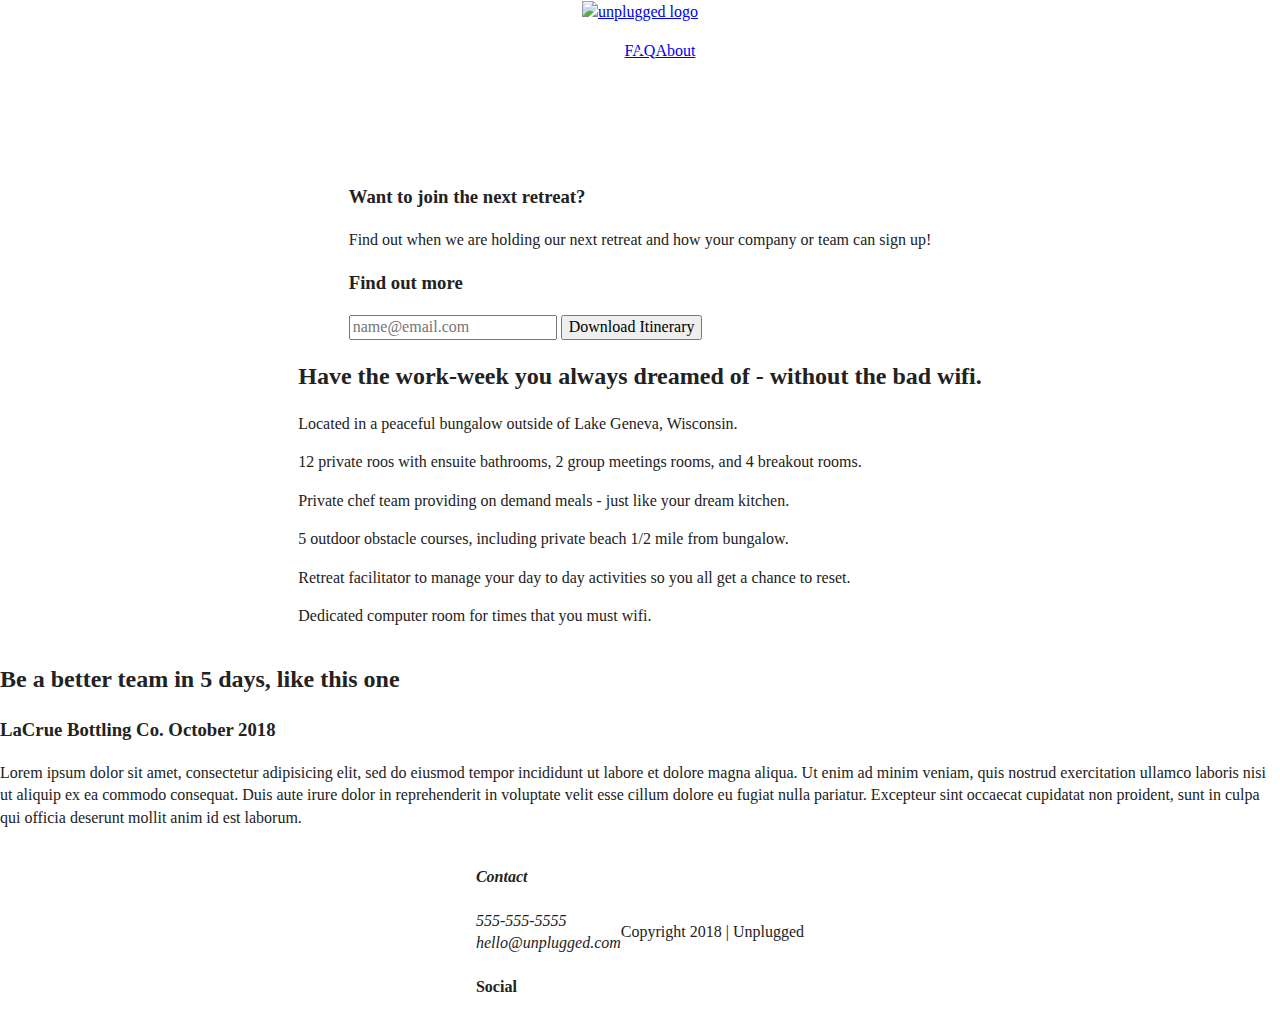
==== index.html @ 1bfb772a "linked css" ====
<!doctype html>
<html class="no-js" lang="">

<head>
  <meta charset="utf-8">
  <title>Unplugged Home</title>
  <meta name="description" content="">
  <meta name="viewport" content="width=device-width, initial-scale=1">

  <link rel="manifest" href="site.webmanifest">
  <link rel="apple-touch-icon" href="icon.png">
  <!-- Place favicon.ico in the root directory -->

  <link rel="stylesheet" href="css/normalize.css">
  <link rel="stylesheet" href="css/main.css">

  <link href="https://fonts.googleapis.com/css?family=Roboto:400,500&display=swap" rel="stylesheet">

  <meta name="theme-color" content="#fafafa">
</head>

<body>
  <!--[if IE]>
    <p class="browserupgrade">You are using an <strong>outdated</strong> browser. Please <a href="https://browsehappy.com/">upgrade your browser</a> to improve your experience and security.</p>
  <![endif]-->

  <!-- Add your site or application content here -->
 <header>
   <div class="content-wrapper">
    <a href="#"><img src="./assets/jake-melara-30679-unsplash.jpg" alt="unplugged logo" width:1050px height:550px;></a>
    <div class="header-divider"></div>
    <nav>
          <ul>
            <li><a href="faq/index.html" target="_blank">FAQ</a></li>
            <li><a href="about/index.html" target="_blank">About</a></li>
          </ul>
    </nav>
  </div>
 </header>

 <main> 

    <section class="hero-area">
    <div class="content-area">
      <h1>Retreat from the desk, return refreshed.</h1>
    </div>
    </section>

    <aside> 
      <div class="content-wrapper">
        <div class="form-description">
          <h3>Want to join the next retreat?</h3>
          <p>Find out when we are holding our next retreat and how your company or team can sign up!</p>
        </div>

        <div class="form">
          <h3>Find out more</h3>
          <input type="text" name="name" placeholder="name@email.com">
          <input type="button" value="Download Itinerary">
        </div>
      </div>  <!-- aside content wrapper ends -->
    </aside>  
     
      <section class="features">
        <div class="content-wrapper">
          <h2>Have the work-week you always dreamed of - without the bad wifi.</h2>
          <div class="features-items">
            <article>
        <p class="fontawesome-icon"></p>
        <p class="features-item-description">Located in a peaceful bungalow outside of Lake Geneva, Wisconsin.</p>
            </article>
          <article>
        <p class="fontawesome-icon"></p>
        <p class="features-item-description">12 private roos with ensuite bathrooms, 2 group meetings rooms, and 4 breakout rooms.</p>
          </article>
          <article>
        <p class="fontawesome-icon"></p>
        <p class="features-item-description">Private chef team providing on demand meals - just like your dream kitchen.</p>
      </article>
      <article>
        <p class="fontawesome-icon"></p>
        <p class="features-item-description">5 outdoor obstacle courses, including private beach 1/2 mile from bungalow.</p>
      </article>
      <article>
        <p class="fontawesome-icon"></p>
        <p class="features-item-description">Retreat facilitator to manage your day to day activities so you all get a chance to reset.</p>
      </article>
      <article>
        <p class="fontawesome-icon"></p>
        <p class="features-item-description">Dedicated computer room for times that you must wifi.</p>
      </article>
    </div>
  </div>
</section>

      <section class="reviews">
        <div class="content-wrapper">
          <h2>Be a better team in 5 days, like this one</h2>
          <article>
            <div>
              <h3>LaCrue Bottling Co. October 2018</h3>
              <p>Lorem ipsum dolor sit amet, consectetur adipisicing elit, sed do eiusmod
              tempor incididunt ut labore et dolore magna aliqua. Ut enim ad minim veniam,
              quis nostrud exercitation ullamco laboris nisi ut aliquip ex ea commodo
              consequat. Duis aute irure dolor in reprehenderit in voluptate velit esse
              cillum dolore eu fugiat nulla pariatur. Excepteur sint occaecat cupidatat non
              proident, sunt in culpa qui officia deserunt mollit anim id est laborum.</p>
        </div>
        </article>
      </div>
      </section>
      
 </main>    <!-- main wrapper -->

 <footer> 
    <div class="content-wrapper">
      <div class="footer-content">
        <address class="contact">
            <h4>Contact</h4>
            <p>555-555-5555<br>
            hello@unplugged.com</p>
        </address>
      </div>
        <div class="social">
          <h4>Social</h4>
          <div class="social icons">
            <p><a href="https://www.facebook.com/yoursite" target="_blank"></a></p>
            <p><a href="https://twitter.com/yoursite" target="_blank"></a></p>
            <p><a href="https://www.instagram.com/yoursite/" target="_blank"></a></p>
          </div>
        </div>
      </div> <!--footer content wrapper ends-->

    <div class="copywright">
      <p>Copyright 2018 | Unplugged</p>
      </div>
  </footer>

  <script src="js/vendor/modernizr-3.8.0.min.js"></script>
  <script src="https://code.jquery.com/jquery-3.4.1.min.js" integrity="sha256-CSXorXvZcTkaix6Yvo6HppcZGetbYMGWSFlBw8HfCJo=" crossorigin="anonymous"></script>
  <script>window.jQuery || document.write('<script src="js/vendor/jquery-3.4.1.min.js"><\/script>')</script>
  <script src="js/plugins.js"></script>
  <script src="js/main.js"></script>

  <!-- Google Analytics: change UA-XXXXX-Y to be your site's ID. -->
  <script>
    window.ga = function () { ga.q.push(arguments) }; ga.q = []; ga.l = +new Date;
    ga('create', 'UA-XXXXX-Y', 'auto'); ga('set','transport','beacon'); ga('send', 'pageview')
  </script>
  <script src="https://www.google-analytics.com/analytics.js" async></script>
</body>

</html>
---- css/main.css ----
/*! HTML5 Boilerplate v7.3.0 | MIT License | https://html5boilerplate.com/ */

/* main.css 2.0.0 | MIT License | https://github.com/h5bp/main.css#readme */
/*
 * What follows is the result of much research on cross-browser styling.
 * Credit left inline and big thanks to Nicolas Gallagher, Jonathan Neal,
 * Kroc Camen, and the H5BP dev community and team.
 */

/* ==========================================================================
   Base styles: opinionated defaults
   ========================================================================== */

html {
  color: #222;
  font-size: 1em;
  line-height: 1.4;
}

/*
 * Remove text-shadow in selection highlight:
 * https://twitter.com/miketaylr/status/12228805301
 *
 * Vendor-prefixed and regular ::selection selectors cannot be combined:
 * https://stackoverflow.com/a/16982510/7133471
 *
 * Customize the background color to match your design.
 */

::-moz-selection {
  background: #b3d4fc;
  text-shadow: none;
}

::selection {
  background: #b3d4fc;
  text-shadow: none;
}

/*
 * A better looking default horizontal rule
 */

hr {
  display: block;
  height: 1px;
  border: 0;
  border-top: 1px solid #ccc;
  margin: 1em 0;
  padding: 0;
}

/*
 * Remove the gap between audio, canvas, iframes,
 * images, videos and the bottom of their containers:
 * https://github.com/h5bp/html5-boilerplate/issues/440
 */

audio,
canvas,
iframe,
img,
svg,
video {
  vertical-align: middle;
}

/*
 * Remove default fieldset styles.
 */

fieldset {
  border: 0;
  margin: 0;
  padding: 0;
}

/*
 * Allow only vertical resizing of textareas.
 */

textarea {
  resize: vertical;
}

/* ==========================================================================
   Browser Upgrade Prompt
   ========================================================================== */

.browserupgrade {
  margin: 0.2em 0;
  background: #ccc;
  color: #000;
  padding: 0.2em 0;
}

/* ==========================================================================
   Author's custom styles
   ========================================================================== */

header, 
footer {
  display:flex;
  justify-content: center;
  align-items: center;
  flex-flow:row wrap;
}

header nav {
  display:flex;
  justify-content: space-around;
  align-items: center;
  flex-flow: row wrap;
  color:white;
}

header nav ul {
  display: flex;
  justify-content: space-around;
}

header .content-wrapper {
  color:white;
  justify-content: center;
  align-items: center;
  flex-flow: row wrap;
}

.hero-area {
  display:flex;
  flex-direction: row;
  flex-flow:row wrap;
  color:white;
}

aside {
  display: flex;
  justify-content: center;
  align-items: center;
  flex-flow:row wrap;
}

.features {
  display: flex;
  justify-content: center;
  flex-flow: row wrap;
}

.features .feature-items {
  display: flex;
  justify-content: center;
  align-items:center;
  flex-flow: row wrap;
}

.reviews {
  display: flex;
  justify-content: center;
  flex-flow: row wrap;
}

.mission {
  display: flex;
  justify-content: center;
  align-items: center;
  flex-flow: row wrap;
}

.contact-section {
  display: flex;
  justify-content: center;
  align-items: center;
  flex-flow: row wrap;
}

.faq {
  display: flex;
  justify-content: center;
  align-items: center;
  flex-flow: row wrap;
}

.faq .content-wrapper {
  display: flex;
  justify-content: center;
  align-items: center;
  flex-flow: row wrap;
}

/* ==========================================================================
   Helper classes
   ========================================================================== */

/*
 * Hide visually and from screen readers
 */

.hidden {
  display: none !important;
}

/*
* Hide only visually, but have it available for screen readers:
* https://snook.ca/archives/html_and_css/hiding-content-for-accessibility
*
* 1. For long content, line feeds are not interpreted as spaces and small width
*    causes content to wrap 1 word per line:
*    https://medium.com/@jessebeach/beware-smushed-off-screen-accessible-text-5952a4c2cbfe
*/

.sr-only {
  border: 0;
  clip: rect(0, 0, 0, 0);
  height: 1px;
  margin: -1px;
  overflow: hidden;
  padding: 0;
  position: absolute;
  white-space: nowrap;
  width: 1px;
  /* 1 */
}

/*
* Extends the .sr-only class to allow the element
* to be focusable when navigated to via the keyboard:
* https://www.drupal.org/node/897638
*/

.sr-only.focusable:active,
.sr-only.focusable:focus {
  clip: auto;
  height: auto;
  margin: 0;
  overflow: visible;
  position: static;
  white-space: inherit;
  width: auto;
}

/*
* Hide visually and from screen readers, but maintain layout
*/

.invisible {
  visibility: hidden;
}

/*
* Clearfix: contain floats
*
* For modern browsers
* 1. The space content is one way to avoid an Opera bug when the
*    `contenteditable` attribute is included anywhere else in the document.
*    Otherwise it causes space to appear at the top and bottom of elements
*    that receive the `clearfix` class.
* 2. The use of `table` rather than `block` is only necessary if using
*    `:before` to contain the top-margins of child elements.
*/

.clearfix:before,
.clearfix:after {
  content: " ";
  /* 1 */
  display: table;
  /* 2 */
}

.clearfix:after {
  clear: both;
}

/* ==========================================================================
   EXAMPLE Media Queries for Responsive Design.
   These examples override the primary ('mobile first') styles.
   Modify as content requires.
   ========================================================================== */

@media only screen and (min-width: 35em) {
  /* Style adjustments for viewports that meet the condition */
}

@media print,
  (-webkit-min-device-pixel-ratio: 1.25),
  (min-resolution: 1.25dppx),
  (min-resolution: 120dpi) {
  /* Style adjustments for high resolution devices */
}

/* ==========================================================================
   Print styles.
   Inlined to avoid the additional HTTP request:
   https://www.phpied.com/delay-loading-your-print-css/
   ========================================================================== */

@media print {
  *,
  *:before,
  *:after {
    background: transparent !important;
    color: #000 !important;
    /* Black prints faster */
    box-shadow: none !important;
    text-shadow: none !important;
  }
  a,
  a:visited {
    text-decoration: underline;
  }
  a[href]:after {
    content: " (" attr(href) ")";
  }
  abbr[title]:after {
    content: " (" attr(title) ")";
  }
  /*
     * Don't show links that are fragment identifiers,
     * or use the `javascript:` pseudo protocol
     */
  a[href^="#"]:after,
  a[href^="javascript:"]:after {
    content: "";
  }
  pre {
    white-space: pre-wrap !important;
  }
  pre,
  blockquote {
    border: 1px solid #999;
    page-break-inside: avoid;
  }
  /*
     * Printing Tables:
     * https://web.archive.org/web/20180815150934/http://css-discuss.incutio.com/wiki/Printing_Tables
     */
  thead {
    display: table-header-group;
  }
  tr,
  img {
    page-break-inside: avoid;
  }
  p,
  h2,
  h3 {
    orphans: 3;
    widows: 3;
  }
  h2,
  h3 {
    page-break-after: avoid;
  }
}
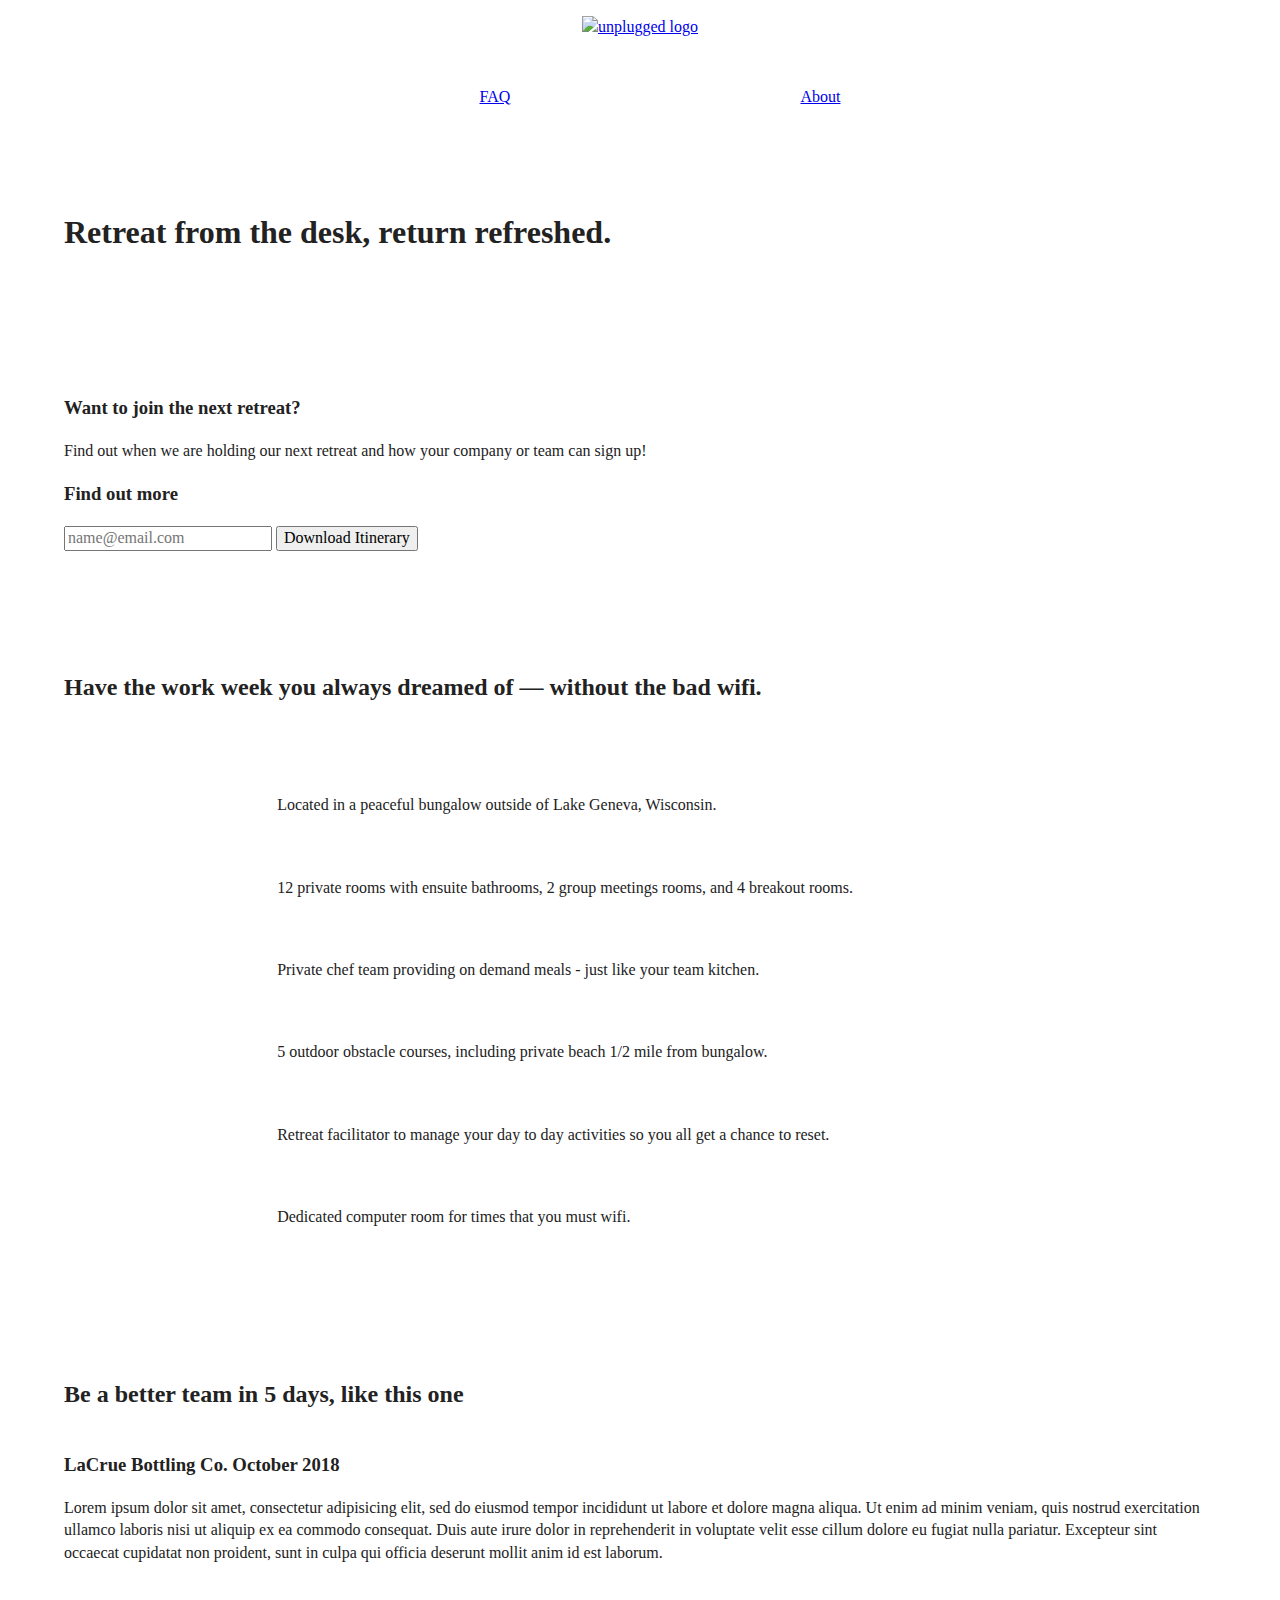
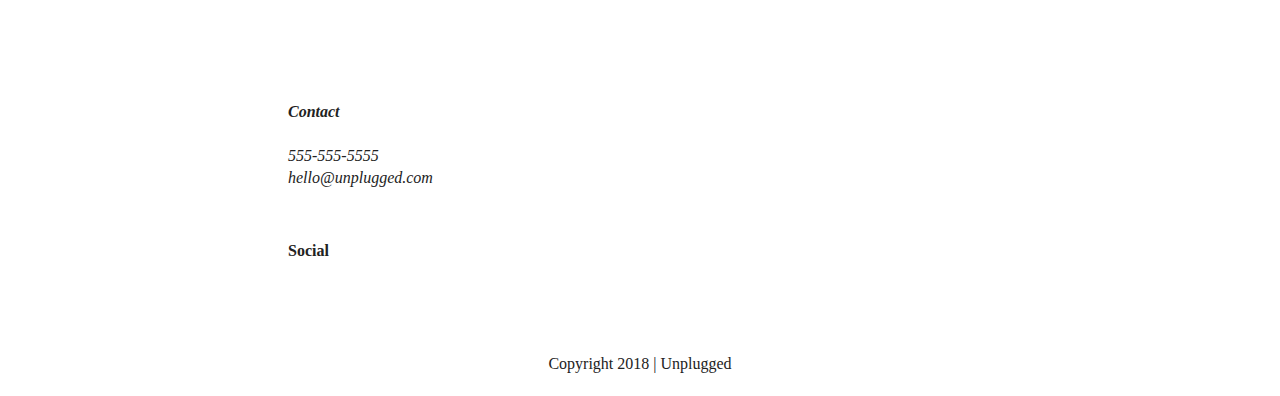
==== commit 07513395: "updated pages css" ====
--- a/index.html
+++ b/index.html
@@ -27,26 +27,26 @@
   <!-- Add your site or application content here -->
  <header>
    <div class="content-wrapper">
-    <a href="#"><img src="./assets/jake-melara-30679-unsplash.jpg" alt="unplugged logo" width:1050px height:550px;></a>
+    <a href="#"><img src="" alt="unplugged logo"></a>
     <div class="header-divider"></div>
-    <nav>
+      <nav>
           <ul>
             <li><a href="faq/index.html" target="_blank">FAQ</a></li>
             <li><a href="about/index.html" target="_blank">About</a></li>
           </ul>
-    </nav>
-  </div>
+      </nav>
+    </div>
  </header>
 
- <main> 
+ <main>
 
     <section class="hero-area">
-    <div class="content-area">
-      <h1>Retreat from the desk, return refreshed.</h1>
-    </div>
+      <div class="content-wrapper">
+        <h1>Retreat from the desk, return refreshed.</h1>
+      </div>
     </section>
 
-    <aside> 
+    <aside>
       <div class="content-wrapper">
         <div class="form-description">
           <h3>Want to join the next retreat?</h3>
@@ -59,11 +59,11 @@
           <input type="button" value="Download Itinerary">
         </div>
       </div>  <!-- aside content wrapper ends -->
-    </aside>  
-     
+    </aside>
+
       <section class="features">
         <div class="content-wrapper">
-          <h2>Have the work-week you always dreamed of - without the bad wifi.</h2>
+          <h2>Have the work week you always dreamed of — without the bad wifi.</h2>
           <div class="features-items">
             <article>
         <p class="fontawesome-icon"></p>
@@ -71,11 +71,11 @@
             </article>
           <article>
         <p class="fontawesome-icon"></p>
-        <p class="features-item-description">12 private roos with ensuite bathrooms, 2 group meetings rooms, and 4 breakout rooms.</p>
+        <p class="features-item-description">12 private rooms with ensuite bathrooms, 2 group meetings rooms, and 4 breakout rooms.</p>
           </article>
-          <article>
+      <article>
         <p class="fontawesome-icon"></p>
-        <p class="features-item-description">Private chef team providing on demand meals - just like your dream kitchen.</p>
+        <p class="features-item-description">Private chef team providing on demand meals - just like your team kitchen.</p>
       </article>
       <article>
         <p class="fontawesome-icon"></p>
@@ -105,14 +105,14 @@
               consequat. Duis aute irure dolor in reprehenderit in voluptate velit esse
               cillum dolore eu fugiat nulla pariatur. Excepteur sint occaecat cupidatat non
               proident, sunt in culpa qui officia deserunt mollit anim id est laborum.</p>
+            </div>
+          </article>
         </div>
-        </article>
-      </div>
       </section>
-      
+
  </main>    <!-- main wrapper -->
 
- <footer> 
+ <footer>
     <div class="content-wrapper">
       <div class="footer-content">
         <address class="contact">
@@ -120,18 +120,18 @@
             <p>555-555-5555<br>
             hello@unplugged.com</p>
         </address>
-      </div>
         <div class="social">
           <h4>Social</h4>
-          <div class="social icons">
+          <div class="social-icons">
             <p><a href="https://www.facebook.com/yoursite" target="_blank"></a></p>
             <p><a href="https://twitter.com/yoursite" target="_blank"></a></p>
             <p><a href="https://www.instagram.com/yoursite/" target="_blank"></a></p>
           </div>
         </div>
       </div> <!--footer content wrapper ends-->
+    </div>
 
-    <div class="copywright">
+    <div class="copyright">
       <p>Copyright 2018 | Unplugged</p>
       </div>
   </footer>
--- a/css/main.css
+++ b/css/main.css
@@ -98,93 +98,199 @@
    Author's custom styles
    ========================================================================== */
 
-header, 
-footer {
+.content-wrapper {
+  width:90%;
+  margin:50px 0;
+}
+
+header, footer {
   display:flex;
   justify-content: center;
   align-items: center;
-  flex-flow:row wrap;
+  flex-flow: row wrap;
+}
+
+header {
+  padding: 15px 0;
+}
+
+.header-divider {
+  height:1px;
+  margin:10px 0 20px 0;
+  width: 100%;
+}
+
+h1 {
+  font-size:2em;
 }
 
 header nav {
+  display: flex;
+  justify-content: space-around;
+  align-items: center;
+  flex-flow: row wrap;
+  width: 60%;
+}
+
+header nav ul {
+  display: flex;
+  justify-content: space-around;
+  width:100%;
+}
+
+header nav ul li {
   display:flex;
   justify-content: space-around;
-  align-items: center;
-  flex-flow: row wrap;
-  color:white;
-}
-
-header nav ul {
-  display: flex;
-  justify-content: space-around;
 }
 
 header .content-wrapper {
-  color:white;
-  justify-content: center;
-  align-items: center;
-  flex-flow: row wrap;
-}
+  display:flex;
+  justify-content: center;
+  flex-flow: row wrap;
+  margin:0px;
+}
+
 
 .hero-area {
+  display: flex;
+  justify-content: center;
+  flex-flow: row wrap;
+}
+
+.form-description {
+  display:block;
+  justify-content: center;
+  width:100%;
+  margin:0;
+}
+
+aside {
+  display: flex;
+  justify-content: center;
+  align-items: center;
+  flex-flow: row wrap;
+}
+
+.features {
+  display: flex;
+  justify-content: center;
+  flex-flow: row wrap;
+}
+
+.features h2 {
+  margin-bottom:60px;
+}
+
+.features .features-items {
+  display: flex;
+  justify-content: center;
+  align-items: center;
+  flex-flow: row wrap;
+}
+
+.features article {
+  width: 63%;
+  margin:30px 0;
+}
+
+article {
+  display:block;
+}
+
+.features p {
+  margin:0px;
+}
+
+.reviews {
+  display: flex;
+  justify-content: center;
+  flex-flow: row wrap;
+}
+
+.reviews h2 {
+  margin-bottom:40px;
+}
+
+.reviews h3{
+  width: 55%
+  margin:20px 0;
+}
+
+.mission {
+  display: flex;
+  justify-content: center;
+  align-items: center;
+  flex-flow: row wrap;
+}
+
+.contact-section {
+  display: flex;
+  justify-content: center;
+  align-items: center;
+  flex-flow: row wrap;
+}
+
+.faq {
+  display: flex;
+  justify-content: center;
+  align-items: center;
+  flex-flow: row wrap;
+}
+
+.faq h2 {
+  margin-bottom: 40px;
+}
+
+.questions {
+  margin-bottom: 50px;
+}
+
+.faq .content-wrapper {
+  margin: 50px 0 0 0;
+  display: flex;
+  justify-content: center;
+  align-items: center;
+  flex-flow: row wrap;
+}
+
+.contact-content p {
+  margin:0;
+}
+
+/*Footer*/
+
+footer {
+  flex-direction: column;
+}
+
+footer .content-wrapper {
+  width: 55%;
+  margin: 50px 0;
+}
+
+footer .contact {
+  margin-bottom:50px;
+}
+
+footer p {
+  margin:0px;
+}
+
+footer .social-icons {
   display:flex;
-  flex-direction: row;
-  flex-flow:row wrap;
-  color:white;
-}
-
-aside {
-  display: flex;
-  justify-content: center;
-  align-items: center;
-  flex-flow:row wrap;
-}
-
-.features {
-  display: flex;
-  justify-content: center;
-  flex-flow: row wrap;
-}
-
-.features .feature-items {
-  display: flex;
-  justify-content: center;
-  align-items:center;
-  flex-flow: row wrap;
-}
-
-.reviews {
-  display: flex;
-  justify-content: center;
-  flex-flow: row wrap;
-}
-
-.mission {
-  display: flex;
-  justify-content: center;
-  align-items: center;
-  flex-flow: row wrap;
-}
-
-.contact-section {
-  display: flex;
-  justify-content: center;
-  align-items: center;
-  flex-flow: row wrap;
-}
-
-.faq {
-  display: flex;
-  justify-content: center;
-  align-items: center;
-  flex-flow: row wrap;
-}
-
-.faq .content-wrapper {
-  display: flex;
-  justify-content: center;
-  align-items: center;
-  flex-flow: row wrap;
+  justify-content:  space-around;
+  align-items: center;
+}
+
+footer .social-icons p {
+  display:flex;
+  justify-content: center;
+  align-items: center;
+}
+
+footer .copyright {
+  margin: 20px 0;
+
 }
 
 /* ==========================================================================
@@ -351,4 +457,3 @@
     page-break-after: avoid;
   }
 }
-
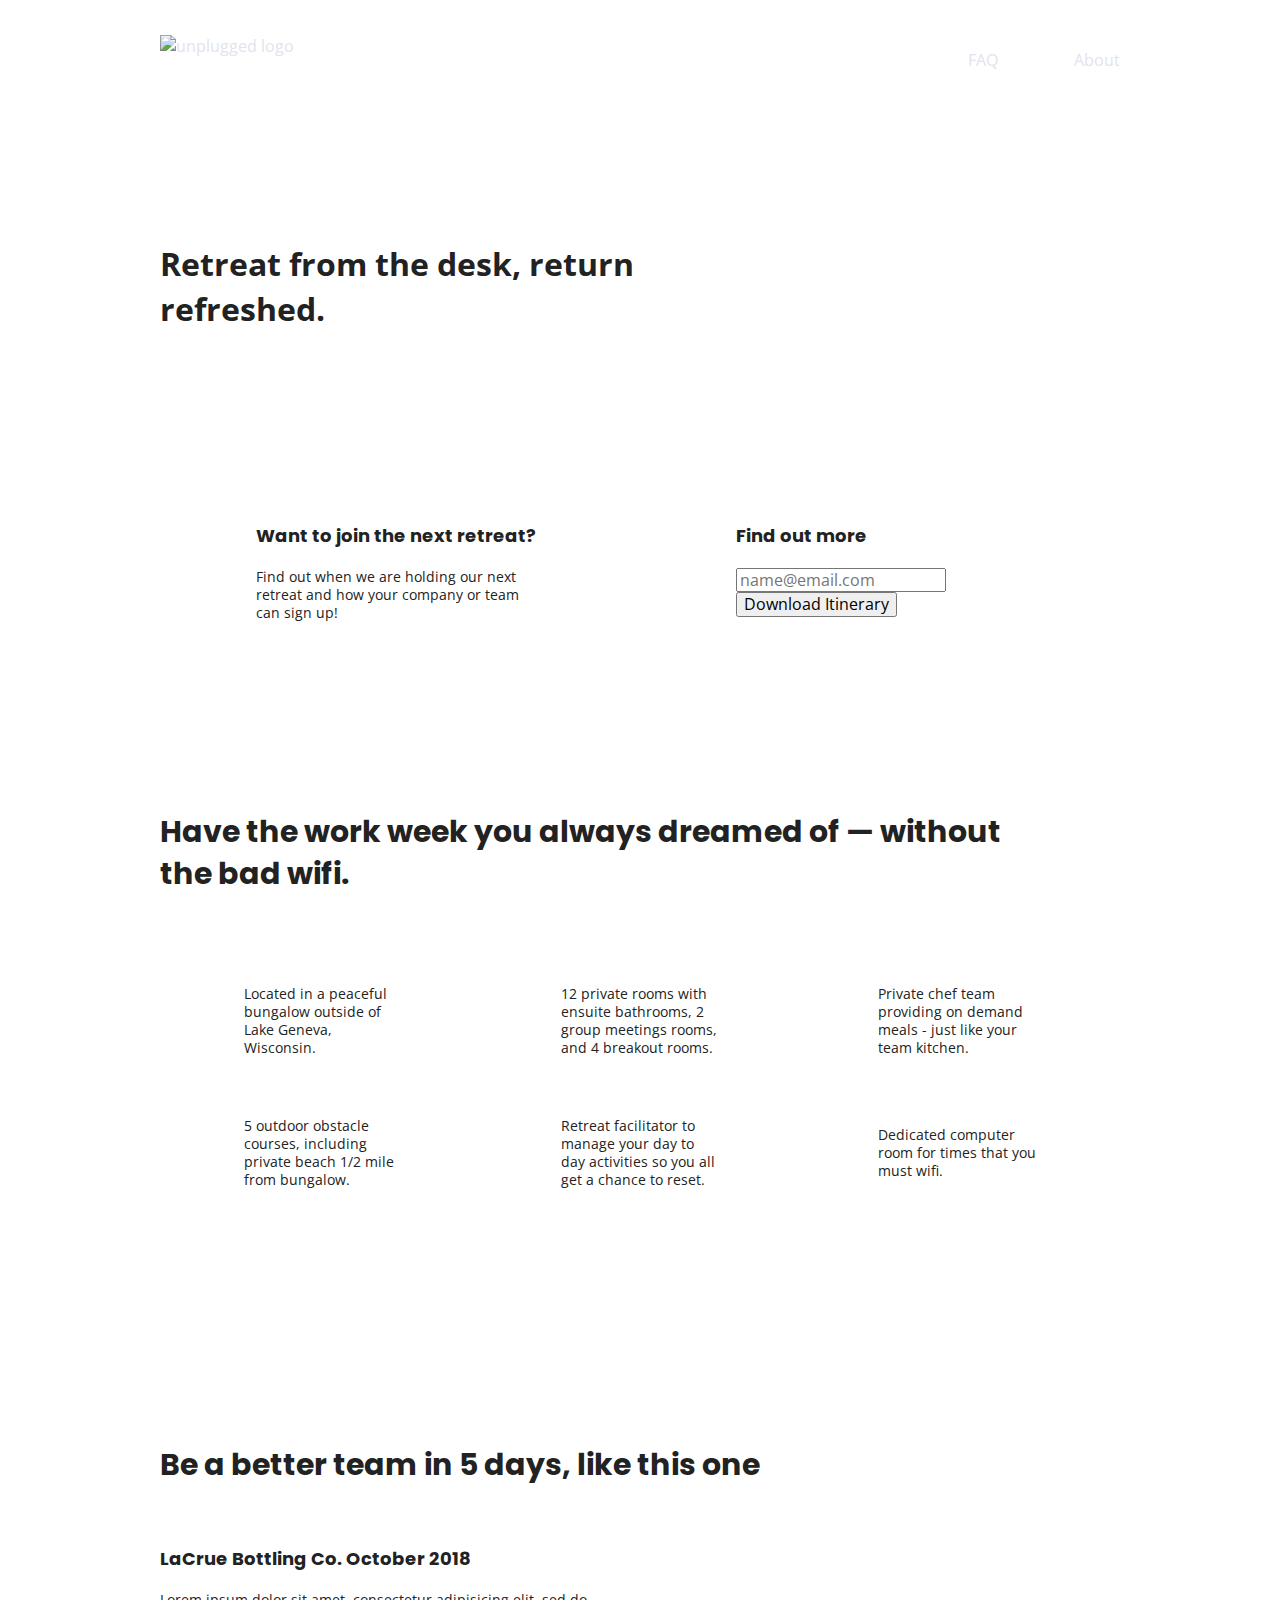
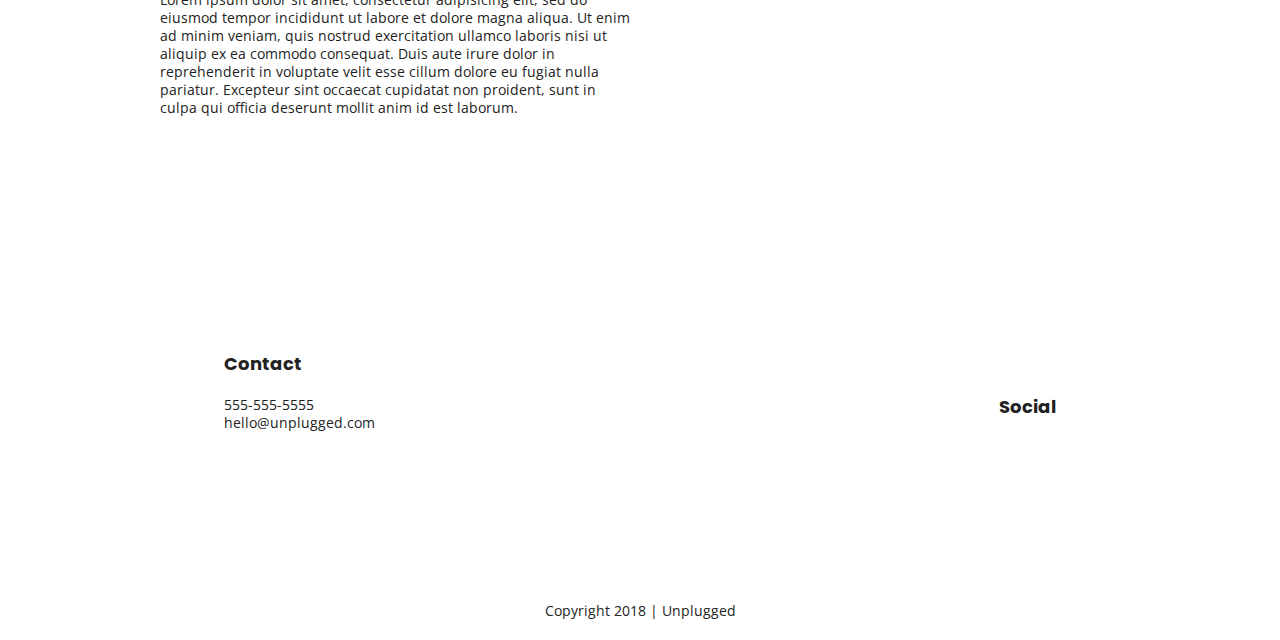
==== commit 5184a429: "added global styling" ====
--- a/index.html
+++ b/index.html
@@ -13,9 +13,9 @@
 
   <link rel="stylesheet" href="css/normalize.css">
   <link rel="stylesheet" href="css/main.css">
-
+  <!-- Google Fonts -->
   <link href="https://fonts.googleapis.com/css?family=Roboto:400,500&display=swap" rel="stylesheet">
-
+  <link href="https://fonts.googleapis.com/css?family=Open+Sans:400,700|Poppins:500,700" rel="stylesheet">
   <meta name="theme-color" content="#fafafa">
 </head>
 
--- a/css/main.css
+++ b/css/main.css
@@ -97,6 +97,47 @@
 /* ==========================================================================
    Author's custom styles
    ========================================================================== */
+      /* <Global> */
+html {
+  font-size: 16px;
+}
+
+body {
+  font-family: 'Open Sans', sans-serif;
+  font-size: 1em;
+  text-align: left;
+}
+
+h2 {
+  font-family: 'Poppins', sans-serif;
+  font-size: 1.875em;
+}
+
+h3,
+ h4 {
+  font-family: 'Poppins', sans-serif;
+  font-size: 1.125em;
+  margin:20px 0;
+}
+
+a {
+  color:#e2e3ed;
+  text-decoration: none;
+}
+
+ol, ul {
+  list-style: none;
+}
+
+p {
+  font-size:.875em;
+  line-height: 1.285;
+}
+
+address {
+  font-style: normal;
+}
+      /* </Global> */
 
 .content-wrapper {
   width:90%;
@@ -241,7 +282,7 @@
   margin-bottom: 40px;
 }
 
-.questions {
+.faq-content {
   margin-bottom: 50px;
 }
 
@@ -382,15 +423,184 @@
    Modify as content requires.
    ========================================================================== */
 
-@media only screen and (min-width: 35em) {
-  /* Style adjustments for viewports that meet the condition */
-}
-
-@media print,
-  (-webkit-min-device-pixel-ratio: 1.25),
-  (min-resolution: 1.25dppx),
-  (min-resolution: 120dpi) {
-  /* Style adjustments for high resolution devices */
+@media only screen and (min-width: 768px) {
+
+  /* Tablet style here */
+  .content-wrapper {
+    max-width: 640px;
+    margin:100px 0;
+  }
+
+  /* header */
+  header {
+    justify-content: space-around;
+    padding:33px 0;
+  }
+
+  header .content-wrapper {
+    width:100%;
+    justify-content:space-between;
+  }
+
+  header nav {
+    width:20%;
+  }
+  header nav ul {
+    justify-content: space-between;
+  }
+
+  .header-divider {
+    display:none;
+  }
+
+  /* Hero section
+  Aside */
+ aside .content-wrapper {
+   margin:50px 0;
+   display: flex;
+   justify-content: space-between;
+   flex-flow: row wrap;
+ }
+
+ aside .content-wrapper .form-description,
+  aside .content-wrapper .form {
+    width: 40%;
+    margin: 0;
+  }
+
+  /* features */
+  .features article {
+    display:flex;
+    justify-content: center;
+    align-items:center;
+    flex-flow:column wrap;
+    flex-basis: 50%;
+  }
+
+  .features .features-item-description {
+    width:50%;
+  }
+
+  /* reviews */
+  .reviews article {
+    display: flex;
+    justify-content: space-between;
+  }
+
+  .reviews article div {
+    width:49%;
+  }
+
+  /* footer */
+  footer .content-wrapper {
+    width:65%;
+    margin:100px 0;
+  }
+
+  .footer-content {
+    display:flex;
+    justify-content: space-between;
+    align-items: center;
+  }
+  footer-contact {
+    margin-bottom: 0;
+  }
+
+  footer .copywright {
+    width: 100%;
+  }
+
+/* ===============================================================================
+ABOUT PAGE
+=============================================================================== */
+
+.mission-content {
+  display:flex;
+  justify-content: space-between;
+  align-items: center;
+}
+
+.mission-content p {
+  width:83%;
+}
+
+.contact-section .content-wrapper h2 {
+  width:83%;
+}
+
+.contact-content {
+  display:flex;
+  justify-content:space-between;
+  align-items: center;
+}
+
+/* ===============================================================================
+FAQ PAGE
+=============================================================================== */
+  .faq .content-wrapper {
+    justify-content: space-between;
+  }
+
+  .faq-content {
+    flex-basis:40%;
+  }
+
+  faq h2 {
+    width:100%;
+  }
+}
+
+@media only screen and (min-width:1200px) {
+  /* Desktop styles here */
+
+ .content-wrapper {
+  max-width: 960px;
+}
+
+/* hero area  */
+  .hero-area h1 {
+    width:60%;
+  }
+
+  /* aside */
+
+  aside .content-wrapper {
+    justify-content: space-around;
+  }
+
+  aside .content-wrapper .form-description,
+  aside .content-wrapper .form{
+    width:30%;
+  }
+
+/* features */
+
+  .features h2 {
+  width:90%;
+  }
+
+  .features article {
+    flex-basis:33%;
+  }
+
+  /* ===============================================================================
+  ABOUT PAGE
+  =============================================================================== */
+  .mission h2,
+  .contact-section .content-wrapper h2 {
+    width:95%;
+  }
+
+  /* ===============================================================================
+  FAQ PAGE
+  =============================================================================== */
+  .faq h2 {
+    width: 100%;
+  }
+
+  .faq-content {
+    flex-basis:80%;
+  }
 }
 
 /* ==========================================================================
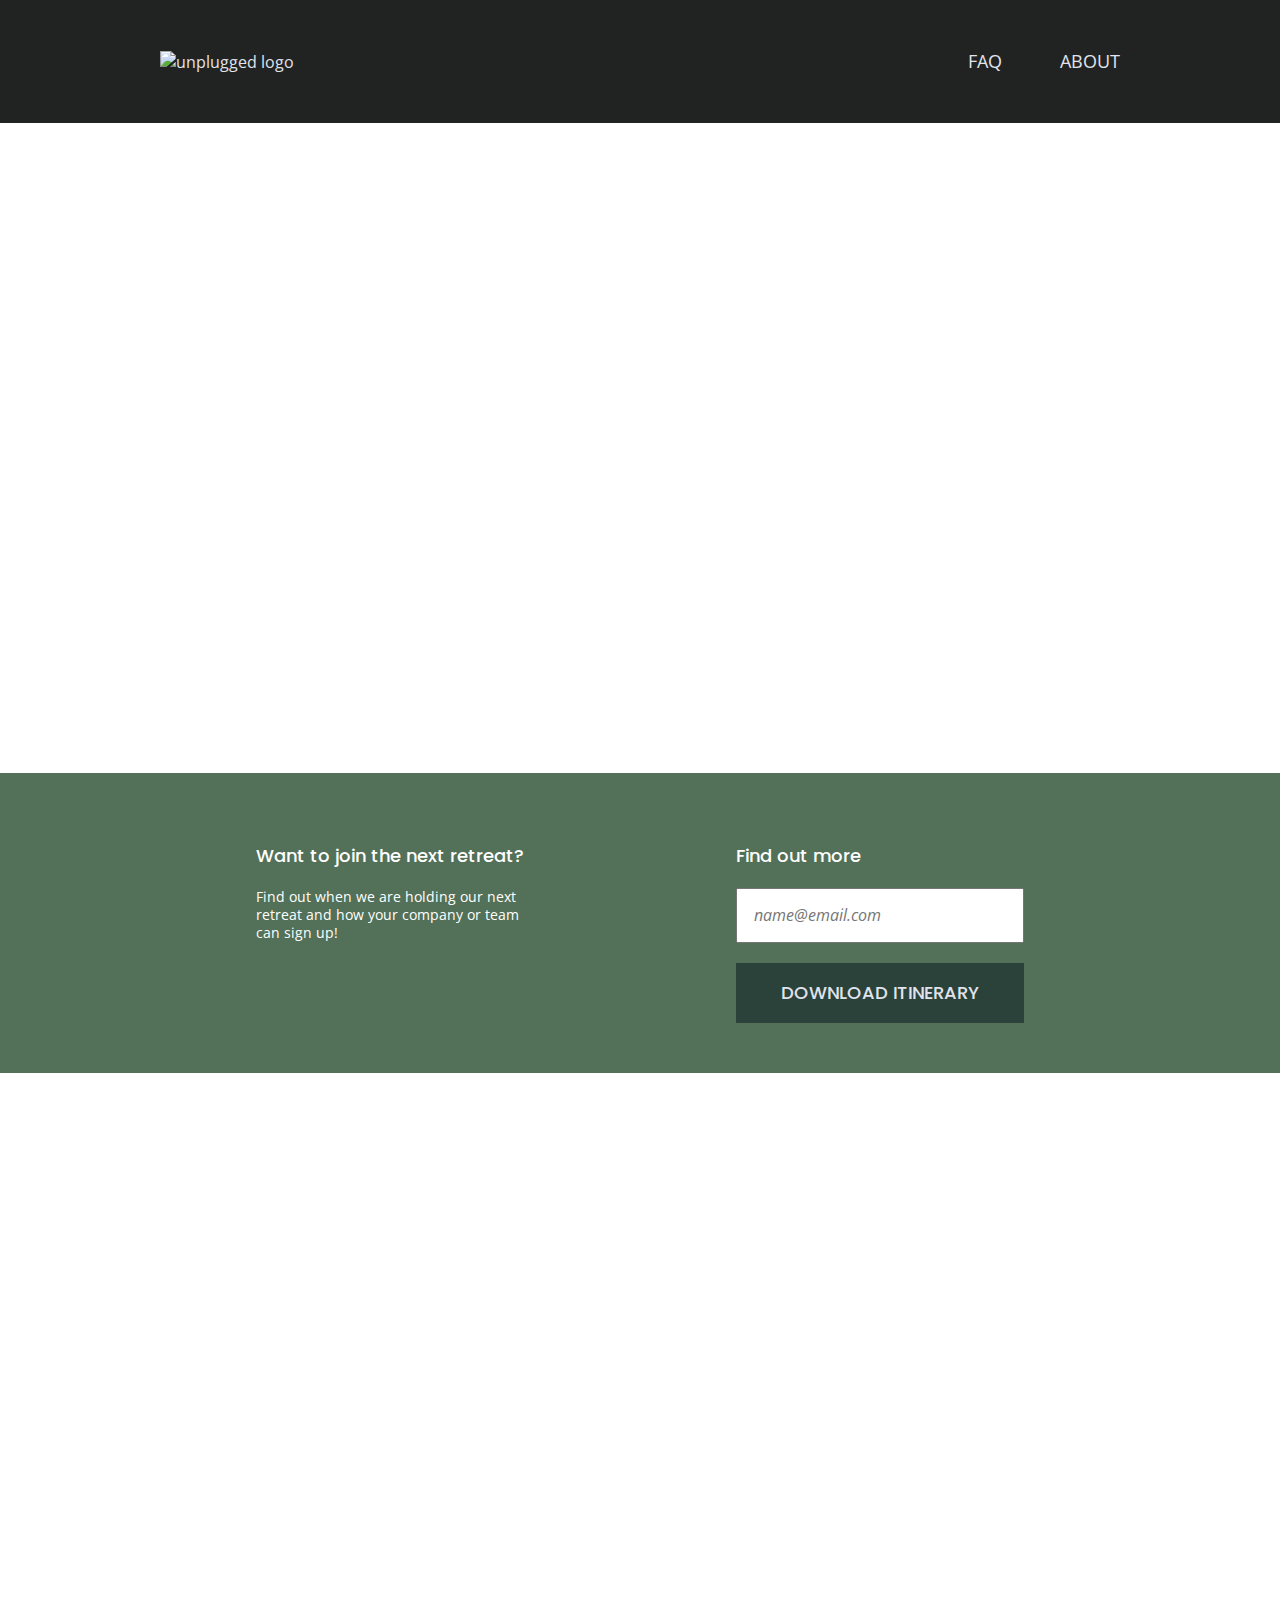
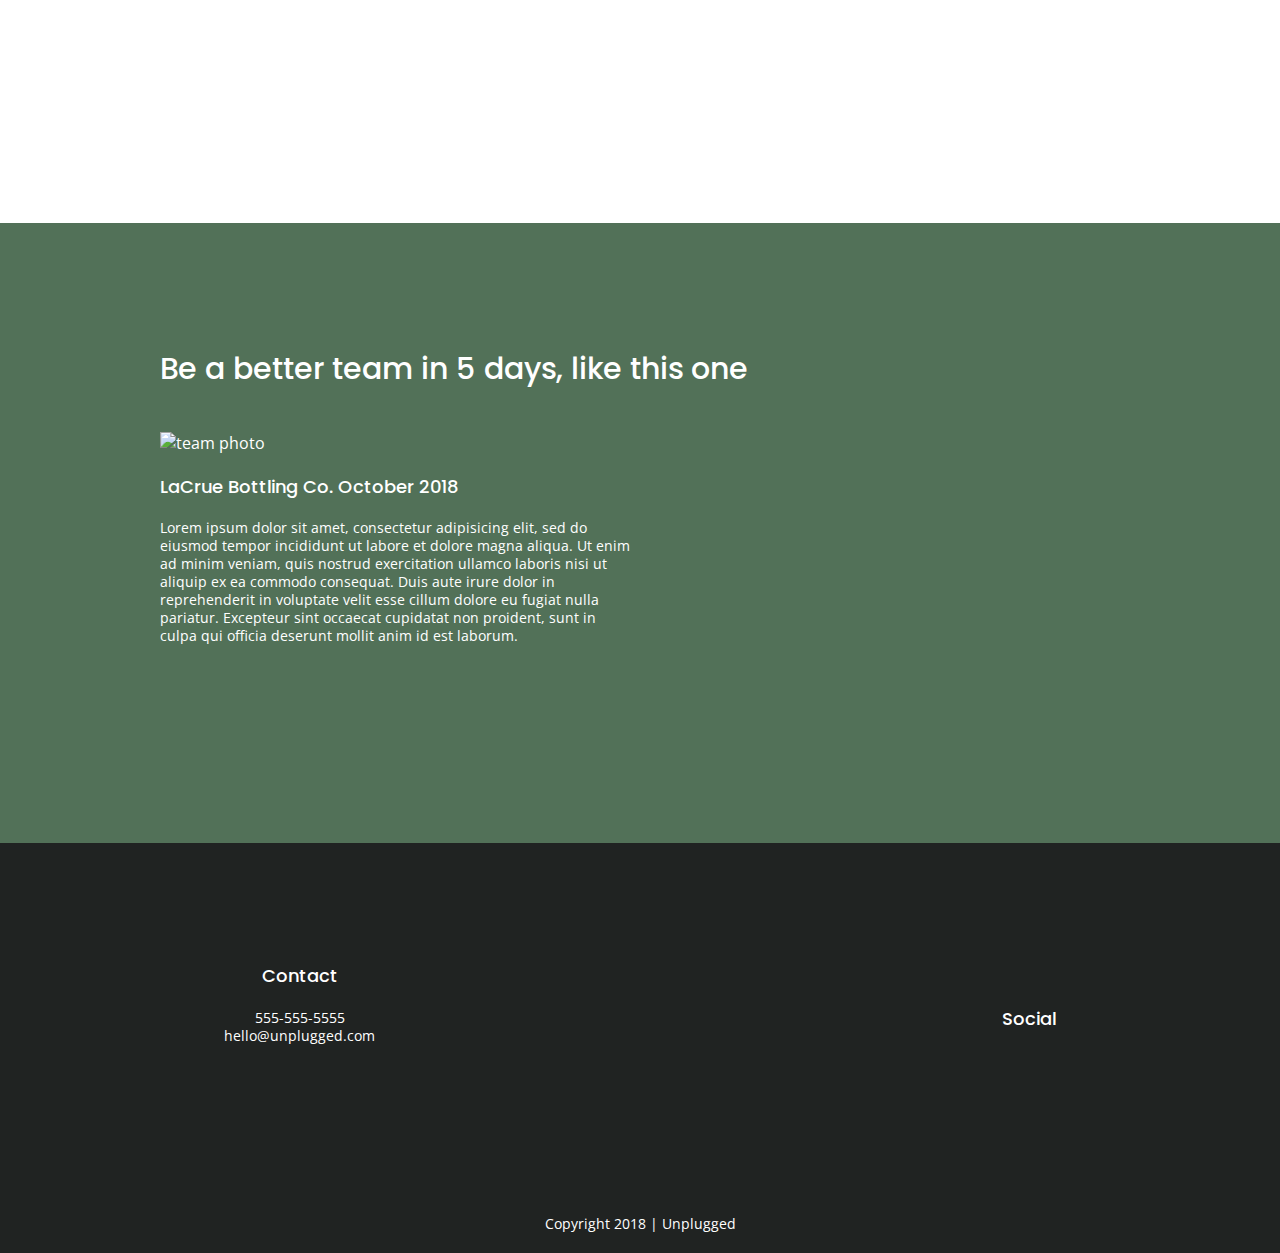
==== commit 8032504e: "added images" ====
--- a/index.html
+++ b/index.html
@@ -96,6 +96,7 @@
       <section class="reviews">
         <div class="content-wrapper">
           <h2>Be a better team in 5 days, like this one</h2>
+          <img src="../assets/team1.jpg" alt="team photo">
           <article>
             <div>
               <h3>LaCrue Bottling Co. October 2018</h3>
--- a/css/main.css
+++ b/css/main.css
@@ -106,15 +106,18 @@
   font-family: 'Open Sans', sans-serif;
   font-size: 1em;
   text-align: left;
+  color:white;
 }
 
 h2 {
+  font-weight: 500;
   font-family: 'Poppins', sans-serif;
   font-size: 1.875em;
 }
 
 h3,
  h4 {
+  font-weight:500;
   font-family: 'Poppins', sans-serif;
   font-size: 1.125em;
   margin:20px 0;
@@ -149,6 +152,7 @@
   justify-content: center;
   align-items: center;
   flex-flow: row wrap;
+  background-color: #202322;
 }
 
 header {
@@ -159,6 +163,7 @@
   height:1px;
   margin:10px 0 20px 0;
   width: 100%;
+  background:#3a3a3a;
 }
 
 h1 {
@@ -166,6 +171,9 @@
 }
 
 header nav {
+  font-size:700;
+  font-weight:1.125em;
+  text-transform: uppercase;
   display: flex;
   justify-content: space-around;
   align-items: center;
@@ -180,22 +188,39 @@
 }
 
 header nav ul li {
+  font-size:1.125em;
+}
+
+header .content-wrapper {
+  margin: 0;
+  display: flex;
+  justify-content: center;
+  align-items: center;
+  flex-flow: row wrap;
+}
+
+
+.hero-area {
+  display: flex;
+  justify-content: center;
+  flex-flow: row wrap;
+  background: url(../../assets/hero2.jpg);
+  background-size:cover;
+  background-repeat: no-repeat;
+  background-position: center;
+  background color: #333;
   display:flex;
-  justify-content: space-around;
-}
-
-header .content-wrapper {
-  display:flex;
-  justify-content: center;
-  flex-flow: row wrap;
-  margin:0px;
-}
-
-
-.hero-area {
-  display: flex;
-  justify-content: center;
-  flex-flow: row wrap;
+  justify-content: center;
+  align-items: center;
+  flex-flow: row wrap;
+  min-height: 650px;
+}
+
+.hero-area h1 {
+  font-size: 2.25em;
+  font-family: 'Poppins', Helvetica, Arial, sans-serif;
+  font-weight: 500;
+  line-height: 1.2;
 }
 
 .form-description {
@@ -206,6 +231,7 @@
 }
 
 aside {
+  background-color: #527158;
   display: flex;
   justify-content: center;
   align-items: center;
@@ -216,6 +242,11 @@
   display: flex;
   justify-content: center;
   flex-flow: row wrap;
+  background: url(../../assets/features2.jpg);
+  min-height: 750px;
+  background-repeat: no-repeat;
+  background-position: center;
+  background-size: cover;
 }
 
 .features h2 {
@@ -239,6 +270,7 @@
 }
 
 .features p {
+  text-align:center;
   margin:0px;
 }
 
@@ -246,6 +278,8 @@
   display: flex;
   justify-content: center;
   flex-flow: row wrap;
+  background-color: #527158;
+  min-height: 620px;
 }
 
 .reviews h2 {
@@ -302,6 +336,7 @@
 
 footer {
   flex-direction: column;
+  text-align:center;
 }
 
 footer .content-wrapper {
@@ -423,6 +458,32 @@
    Modify as content requires.
    ========================================================================== */
 
+   aside .form {
+     margin-top: 30px;
+   }
+
+   input[type=text] {
+     box-sizing: border-box;
+     width: 100%;
+     color: #2a423a;
+     font-style: italic;
+     padding: 1em;
+   }
+
+   input[type=button] {
+     width: 100%;
+     padding: 20px 0;
+     margin-top: 20px;
+     background-color: #2a423a;
+     font-family: 'Poppins', Helvetica, Arial, sans-serif;
+     font-weight: 500;
+     font-size: 1.125em;
+     color: #e2e3ed;
+     border: none;
+     text-align: center;
+     text-transform: uppercase;
+   }
+
 @media only screen and (min-width: 768px) {
 
   /* Tablet style here */
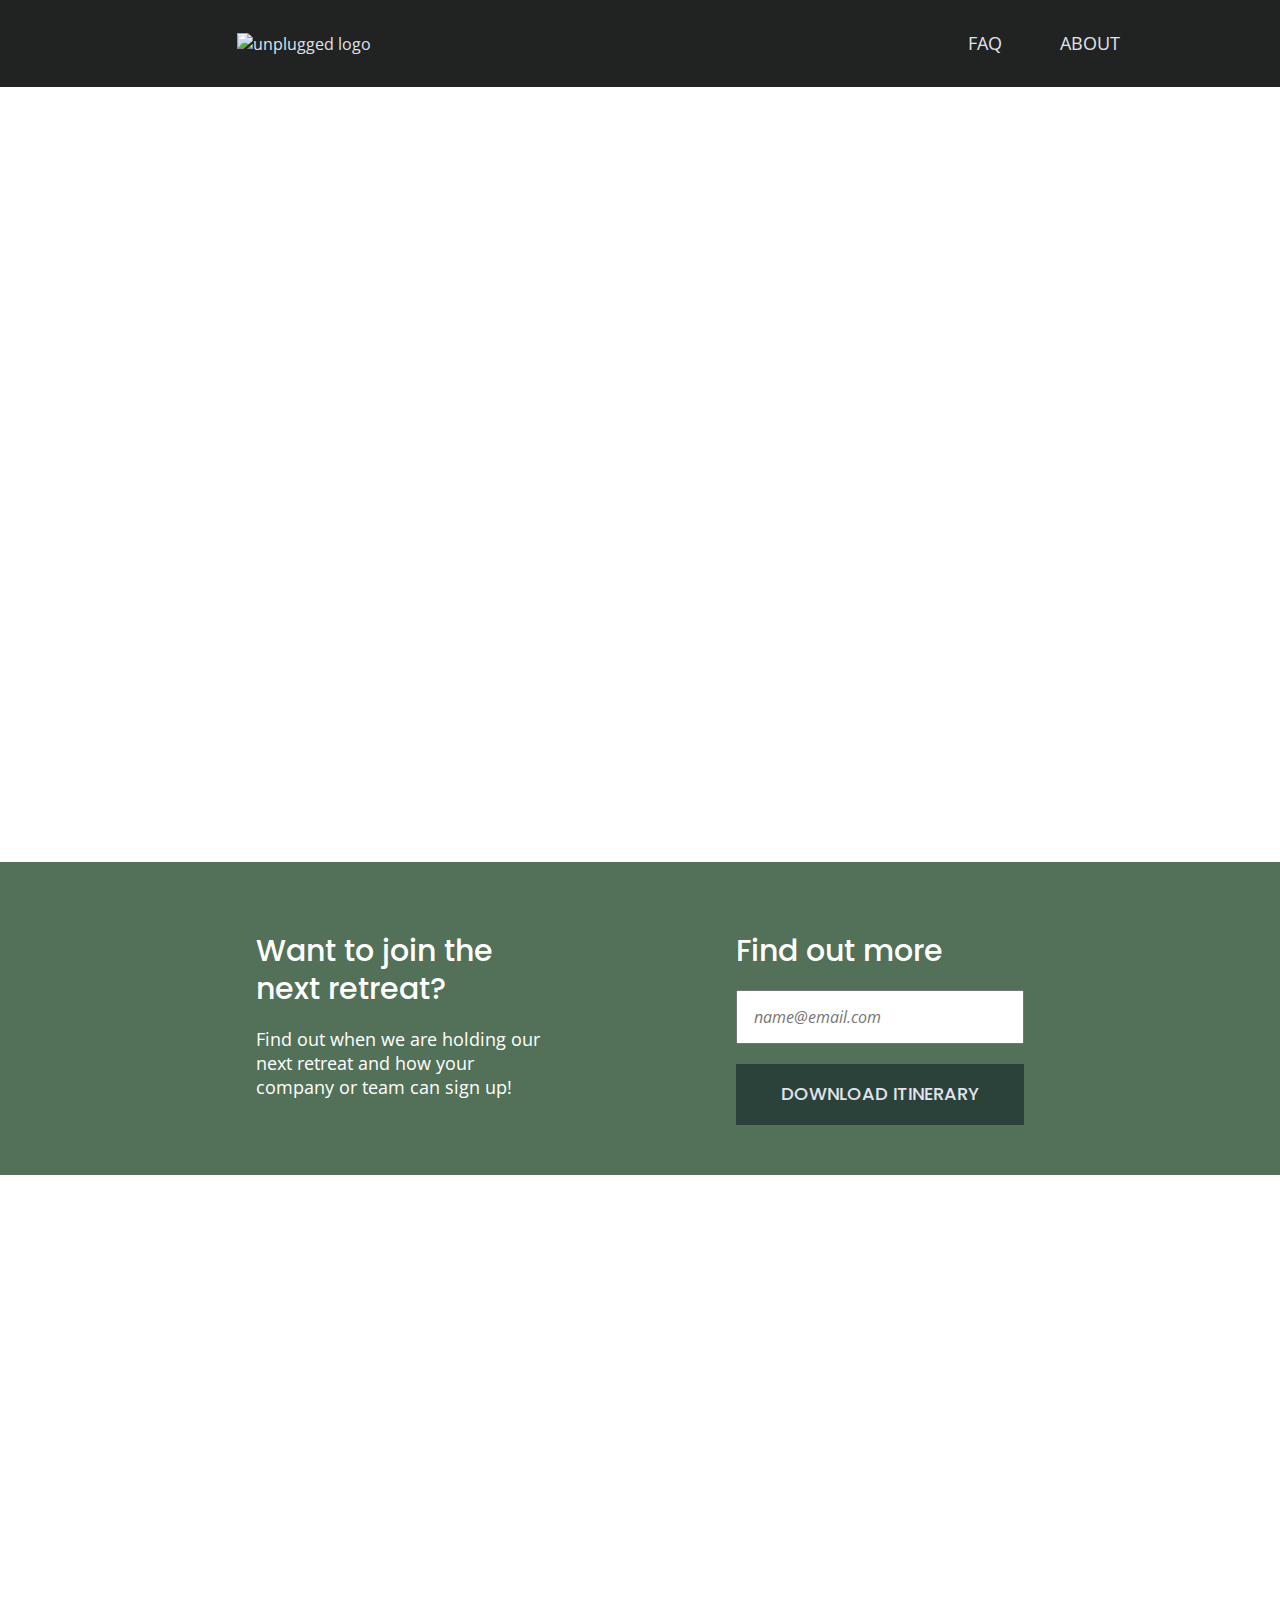
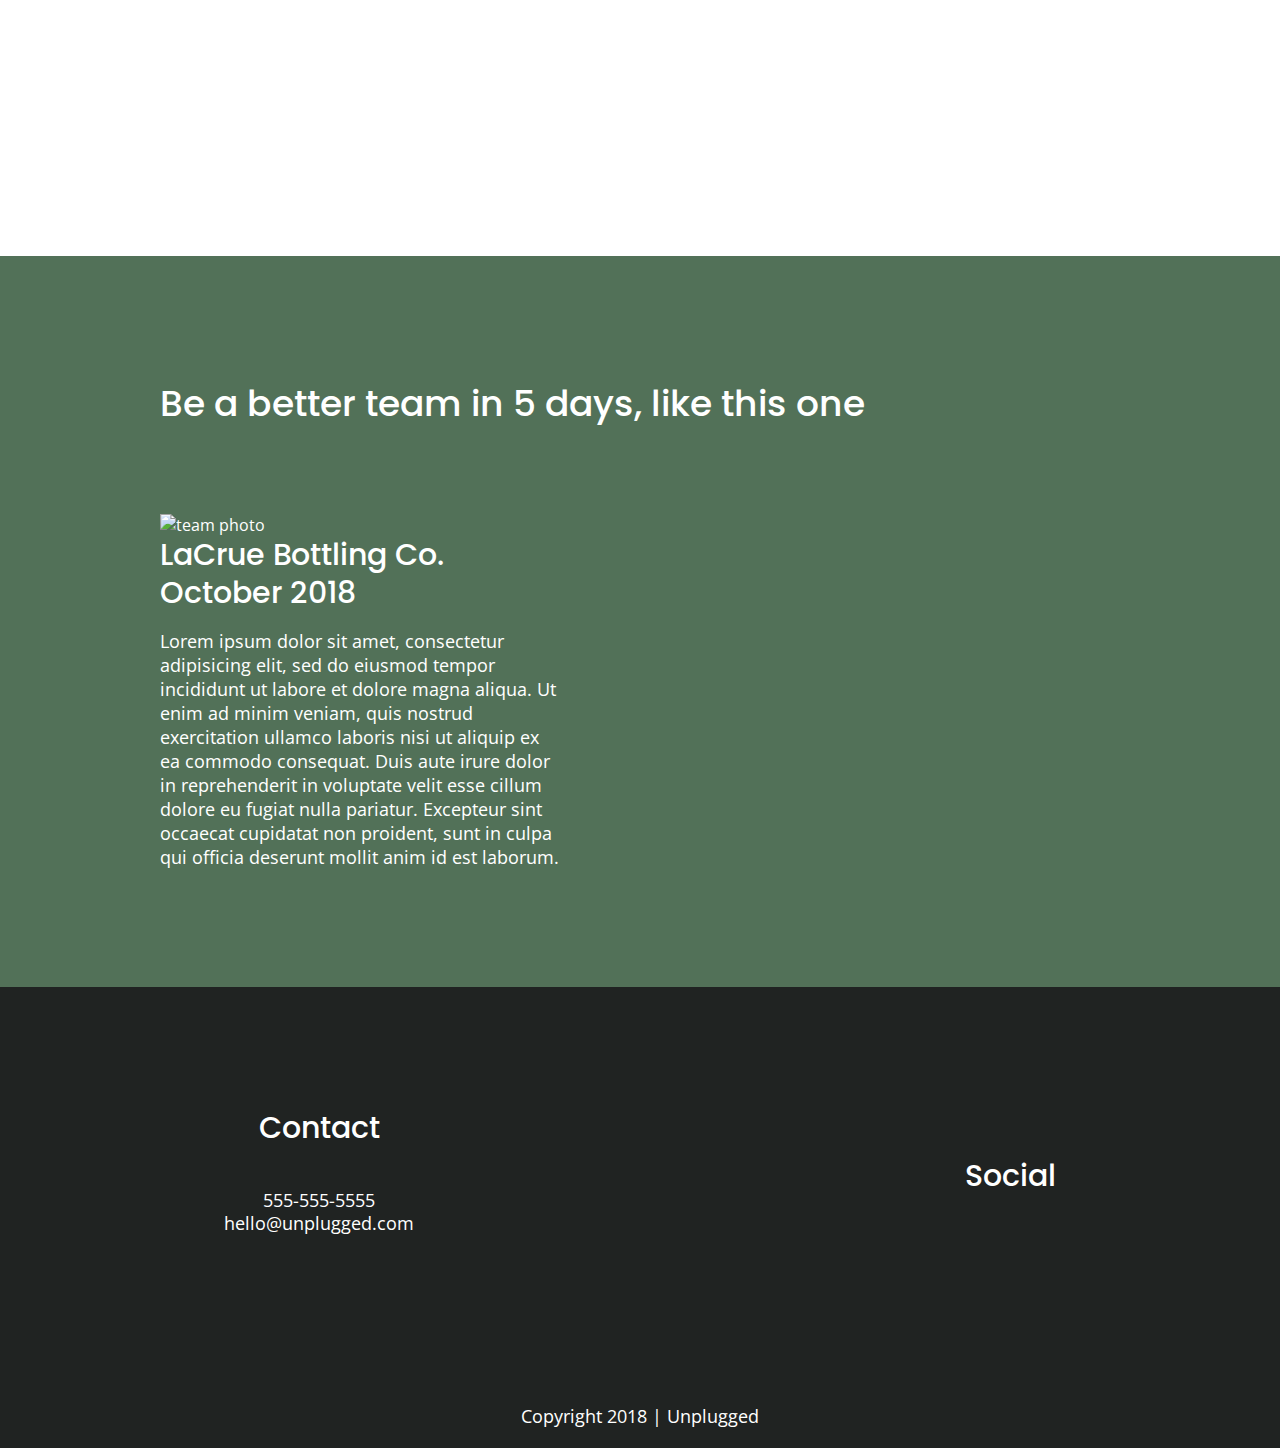
==== commit 1192ec4e: "styled pages" ====
--- a/index.html
+++ b/index.html
@@ -27,7 +27,9 @@
   <!-- Add your site or application content here -->
  <header>
    <div class="content-wrapper">
-    <a href="#"><img src="" alt="unplugged logo"></a>
+     <figure>
+    <a href="#"><img src="../assets/logo2.png" alt="unplugged logo"></a>
+     </figure>
     <div class="header-divider"></div>
       <nav>
           <ul>
@@ -61,7 +63,7 @@
       </div>  <!-- aside content wrapper ends -->
     </aside>
 
-      <section class="features">
+    <section class="features">
         <div class="content-wrapper">
           <h2>Have the work week you always dreamed of — without the bad wifi.</h2>
           <div class="features-items">
@@ -96,7 +98,9 @@
       <section class="reviews">
         <div class="content-wrapper">
           <h2>Be a better team in 5 days, like this one</h2>
+          <figure>
           <img src="../assets/team1.jpg" alt="team photo">
+        </figure>
           <article>
             <div>
               <h3>LaCrue Bottling Co. October 2018</h3>
@@ -113,7 +117,7 @@
 
  </main>    <!-- main wrapper -->
 
- <footer>
+<footer>
     <div class="content-wrapper">
       <div class="footer-content">
         <address class="contact">
@@ -132,10 +136,10 @@
       </div> <!--footer content wrapper ends-->
     </div>
 
-    <div class="copyright">
-      <p>Copyright 2018 | Unplugged</p>
-      </div>
-  </footer>
+  <div class="copyright">
+    <p>Copyright 2018 | Unplugged</p>
+  </div>
+</footer>
 
   <script src="js/vendor/modernizr-3.8.0.min.js"></script>
   <script src="https://code.jquery.com/jquery-3.4.1.min.js" integrity="sha256-CSXorXvZcTkaix6Yvo6HppcZGetbYMGWSFlBw8HfCJo=" crossorigin="anonymous"></script>
--- a/css/main.css
+++ b/css/main.css
@@ -97,7 +97,7 @@
 /* ==========================================================================
    Author's custom styles
    ========================================================================== */
-      /* <Global> */
+
 html {
   font-size: 16px;
 }
@@ -107,6 +107,15 @@
   font-size: 1em;
   text-align: left;
   color:white;
+}
+
+ol, ul {
+  list-style: none;
+}
+
+a {
+  color:#e2e3ed;
+  text-decoration: none;
 }
 
 h2 {
@@ -123,30 +132,30 @@
   margin:20px 0;
 }
 
-a {
-  color:#e2e3ed;
-  text-decoration: none;
-}
-
-ol, ul {
-  list-style: none;
-}
-
 p {
   font-size:.875em;
   line-height: 1.285;
 }
 
+img {
+	width: 100%;
+}
+
+figure {
+  margin: 0;
+}
+
 address {
   font-style: normal;
 }
-      /* </Global> */
 
 .content-wrapper {
   width:90%;
   margin:50px 0;
 }
 
+/* Header - Footer Styling  */
+
 header, footer {
   display:flex;
   justify-content: center;
@@ -157,6 +166,22 @@
 
 header {
   padding: 15px 0;
+}
+
+header .content-wrapper {
+  margin: 0;
+  display: flex;
+  justify-content: center;
+  align-items: center;
+  flex-flow: row wrap;
+}
+
+header figure {
+  width: 60%;
+  display: flex;
+  justify-content: center;
+  align-items: center;
+  flex-flow: row wrap;
 }
 
 .header-divider {
@@ -166,10 +191,6 @@
   background:#3a3a3a;
 }
 
-h1 {
-  font-size:2em;
-}
-
 header nav {
   font-size:700;
   font-weight:1.125em;
@@ -191,14 +212,43 @@
   font-size:1.125em;
 }
 
-header .content-wrapper {
-  margin: 0;
-  display: flex;
-  justify-content: center;
-  align-items: center;
-  flex-flow: row wrap;
-}
-
+footer {
+  flex-direction: column;
+  text-align:center;
+}
+
+footer p {
+  margin:0;
+}
+
+footer .content-wrapper {
+  width: 55%;
+  margin: 50px 0;
+}
+
+footer .contact {
+  margin-bottom:50px;
+}
+
+footer .social-icons {
+  display:flex;
+  justify-content:  space-around;
+  align-items: center;
+}
+
+footer .social-icons p {
+  display:flex;
+  justify-content: center;
+  align-items: center;
+}
+
+footer .copyright {
+  margin: 20px 0;
+}
+
+/* Mobile Styling */
+
+/* Hero-Area */
 
 .hero-area {
   display: flex;
@@ -209,11 +259,11 @@
   background-repeat: no-repeat;
   background-position: center;
   background color: #333;
-  display:flex;
-  justify-content: center;
-  align-items: center;
-  flex-flow: row wrap;
-  min-height: 650px;
+  /* display:flex;
+  justify-content: center; */
+  /* align-items: center; */
+  /* flex-flow: row wrap; */
+  min-height: 500px;
 }
 
 .hero-area h1 {
@@ -223,12 +273,7 @@
   line-height: 1.2;
 }
 
-.form-description {
-  display:block;
-  justify-content: center;
-  width:100%;
-  margin:0;
-}
+/* Aside */
 
 aside {
   background-color: #527158;
@@ -238,26 +283,47 @@
   flex-flow: row wrap;
 }
 
+aside .form {
+  margin-top: 30px;
+}
+
+input[type=text] {
+  box-sizing: border-box;
+  width: 100%;
+  color: #2a423a;
+  font-style: italic;
+  padding: 1em;
+}
+
+input[type=button] {
+  width: 100%;
+  padding: 20px 0;
+  margin-top: 20px;
+  background-color: #2a423a;
+  font-family: 'Poppins', Helvetica, Arial, sans-serif;
+  font-weight: 500;
+  font-size: 1.125em;
+  color: #e2e3ed;
+  border: none;
+  text-align: center;
+  text-transform: uppercase;
+}
+
+/* Features */
+
 .features {
   display: flex;
   justify-content: center;
   flex-flow: row wrap;
   background: url(../../assets/features2.jpg);
-  min-height: 750px;
-  background-repeat: no-repeat;
+  /* min-height: 750px; */
+  /* background-repeat: no-repeat; */
   background-position: center;
   background-size: cover;
 }
 
 .features h2 {
   margin-bottom:60px;
-}
-
-.features .features-items {
-  display: flex;
-  justify-content: center;
-  align-items: center;
-  flex-flow: row wrap;
 }
 
 .features article {
@@ -265,25 +331,38 @@
   margin:30px 0;
 }
 
-article {
+.features .features-items {
+  display: flex;
+  justify-content: center;
+  align-items: center;
+  flex-flow: row wrap;
+}
+
+.form-description {
   display:block;
+  justify-content: center;
+  width:100%;
+  margin:0;
 }
 
 .features p {
-  text-align:center;
-  margin:0px;
-}
+  text-align: center;
+  margin: 0;
+}
+
+/* Reviews */
 
 .reviews {
   display: flex;
   justify-content: center;
   flex-flow: row wrap;
   background-color: #527158;
-  min-height: 620px;
+  /* min-height: 620px; */
 }
 
 .reviews h2 {
   margin-bottom:40px;
+  line-height: 1;
 }
 
 .reviews h3{
@@ -291,7 +370,13 @@
   margin:20px 0;
 }
 
+.reviews figure {
+  width:49%;
+}
+      /* About Page */
+
 .mission {
+  background-color: #527158;
   display: flex;
   justify-content: center;
   align-items: center;
@@ -299,13 +384,29 @@
 }
 
 .contact-section {
-  display: flex;
-  justify-content: center;
-  align-items: center;
-  flex-flow: row wrap;
-}
+  background-color: #2a423a;
+  display: flex;
+  justify-content: center;
+  align-items: center;
+  flex-flow: row wrap;
+}
+
+.contact-content p {
+  margin: 0;
+}
+
+    /* FAQ Page */
 
 .faq {
+  display: flex;
+  justify-content: center;
+  align-items: center;
+  flex-flow: row wrap;
+  background-color: #527158;
+}
+
+.faq .content-wrapper {
+  margin: 50px 0 0 0;
   display: flex;
   justify-content: center;
   align-items: center;
@@ -314,59 +415,15 @@
 
 .faq h2 {
   margin-bottom: 40px;
+  line-height: 1;
 }
 
 .faq-content {
   margin-bottom: 50px;
 }
 
-.faq .content-wrapper {
-  margin: 50px 0 0 0;
-  display: flex;
-  justify-content: center;
-  align-items: center;
-  flex-flow: row wrap;
-}
-
-.contact-content p {
-  margin:0;
-}
-
-/*Footer*/
-
-footer {
-  flex-direction: column;
-  text-align:center;
-}
-
-footer .content-wrapper {
-  width: 55%;
-  margin: 50px 0;
-}
-
-footer .contact {
-  margin-bottom:50px;
-}
-
-footer p {
-  margin:0px;
-}
-
-footer .social-icons {
-  display:flex;
-  justify-content:  space-around;
-  align-items: center;
-}
-
-footer .social-icons p {
-  display:flex;
-  justify-content: center;
-  align-items: center;
-}
-
-footer .copyright {
-  margin: 20px 0;
-
+.faq-content h4 {
+  line-height: 1.333;
 }
 
 /* ==========================================================================
@@ -458,38 +515,26 @@
    Modify as content requires.
    ========================================================================== */
 
-   aside .form {
-     margin-top: 30px;
-   }
-
-   input[type=text] {
-     box-sizing: border-box;
-     width: 100%;
-     color: #2a423a;
-     font-style: italic;
-     padding: 1em;
-   }
-
-   input[type=button] {
-     width: 100%;
-     padding: 20px 0;
-     margin-top: 20px;
-     background-color: #2a423a;
-     font-family: 'Poppins', Helvetica, Arial, sans-serif;
-     font-weight: 500;
-     font-size: 1.125em;
-     color: #e2e3ed;
-     border: none;
-     text-align: center;
-     text-transform: uppercase;
-   }
+
+
+
 
 @media only screen and (min-width: 768px) {
-
   /* Tablet style here */
+
   .content-wrapper {
     max-width: 640px;
     margin:100px 0;
+  }
+
+  h2 {
+    font-size: 2.25em;
+    line-height: 1.333;
+  }
+
+  h3 {
+      font-size: 1.5em;
+      line-height: 1.25;
   }
 
   /* header */
@@ -503,6 +548,10 @@
     justify-content:space-between;
   }
 
+  header figure {
+    width: 30%;
+  }
+
   header nav {
     width:20%;
   }
@@ -514,8 +563,20 @@
     display:none;
   }
 
+  .hero-area {
+    min-height: 600px;
+  }
+
+  .hero-area h1 {
+    font-size: 3em;
+    line-height: 1;
+    margin: 0;
+}
+
   /* Hero section
   Aside */
+
+
  aside .content-wrapper {
    margin:50px 0;
    display: flex;
@@ -530,6 +591,11 @@
   }
 
   /* features */
+
+  .features h2 {
+    margin-bottom: 20px;
+  }
+
   .features article {
     display:flex;
     justify-content: center;
@@ -539,7 +605,7 @@
   }
 
   .features .features-item-description {
-    width:50%;
+    width:62%;
   }
 
   /* reviews */
@@ -552,22 +618,47 @@
     width:49%;
   }
 
+  .reviews h2 {
+    width: 85%;
+  }
+
+  .reviews h3 {
+    width: 75%;
+    margin: 0;
+  }
+
+  .reviews article figure,
+  .reviews article div {
+    width: 49%;
+  }
+
   /* footer */
   footer .content-wrapper {
     width:65%;
     margin:100px 0;
   }
 
-  .footer-content {
-    display:flex;
+  footer .footer-content {
+    display: flex;
     justify-content: space-between;
     align-items: center;
-  }
+    flex-direction: row;
+  }
+
   footer-contact {
     margin-bottom: 0;
   }
 
-  footer .copywright {
+  footer h4 {
+    font-size: 1.5em;
+    margin-bottom: 40px;
+  }
+
+  footer p {
+      line-height: 1.285;
+  }
+
+  footer .copyright {
     width: 100%;
   }
 
@@ -579,22 +670,26 @@
   display:flex;
   justify-content: space-between;
   align-items: center;
+  paddin-top:20px;
 }
 
 .mission-content p {
-  width:83%;
+  width:45%;
 }
 
 .contact-section .content-wrapper h2 {
-  width:83%;
+  width:80%;
 }
 
 .contact-content {
   display:flex;
   justify-content:space-between;
-  align-items: center;
-}
-
+  align-items: flex-start;
+}
+
+.contact-content h4 {
+  font-size: 1.5em;
+}
 /* ===============================================================================
 FAQ PAGE
 =============================================================================== */
@@ -603,20 +698,48 @@
   }
 
   .faq-content {
-    flex-basis:40%;
+    flex-basis:45%;
   }
 
   faq h2 {
     width:100%;
   }
+
+  .faq h4,
+  .faq p {
+      font-size: .875em;
+      line-height: 1.125;
+  }
 }
 
 @media only screen and (min-width:1200px) {
   /* Desktop styles here */
 
- .content-wrapper {
-  max-width: 960px;
-}
+  header {
+    padding:15px 0;
+  }
+
+  .hero-area {
+    min-height: 775px;
+  }
+
+   .content-wrapper {
+    max-width: 960px;
+  }
+
+  h2 {
+    font-size: 2.25em;
+  }
+
+  h3,
+  h4 {
+      font-size: 1.875em;
+  }
+
+  p {
+      font-size: 1.125em;
+      line-height: 1.333;
+  }
 
 /* hero area  */
   .hero-area h1 {
@@ -634,6 +757,10 @@
     width:30%;
   }
 
+  .form-description p {
+  font-size: 1.125em;
+  }
+
 /* features */
 
   .features h2 {
@@ -644,12 +771,30 @@
     flex-basis:33%;
   }
 
+  /* Reviews */
+
+  .reviews article div {
+    width: 42%;
+  }
+
+  .reviews h2 {
+    padding-bottom: 50px;
+  }
+
+  footer h4 {
+    font-size: 1.875em;
+}
   /* ===============================================================================
   ABOUT PAGE
   =============================================================================== */
+
   .mission h2,
   .contact-section .content-wrapper h2 {
     width:95%;
+  }
+
+  .contact-content h4 {
+    font-size: 1.875em;
   }
 
   /* ===============================================================================
@@ -657,11 +802,17 @@
   =============================================================================== */
   .faq h2 {
     width: 100%;
-  }
-
+    font-size: 3em;
+  }
+
+  .faq h4, .faq p {
+    font-size: 1.125em;
+    line-height: 1;
+  }
+/*
   .faq-content {
     flex-basis:80%;
-  }
+  } */
 }
 
 /* ==========================================================================
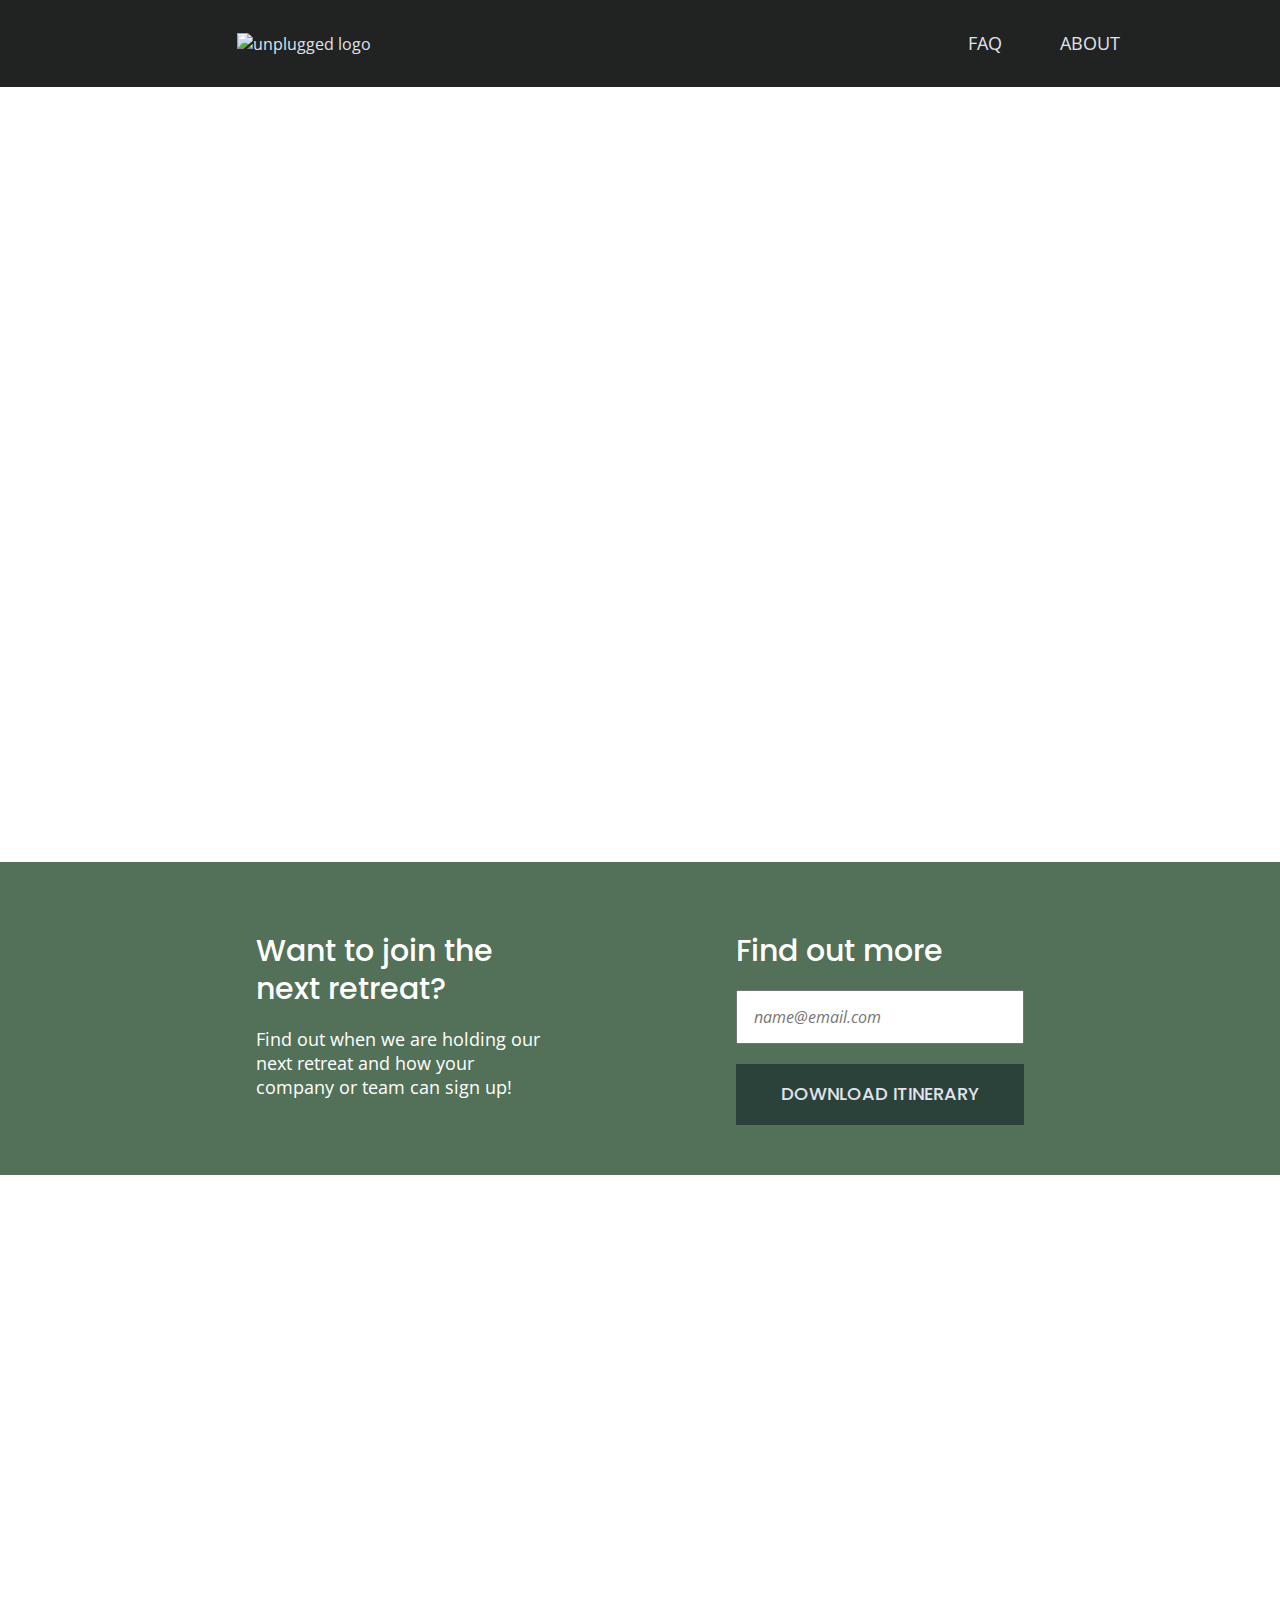
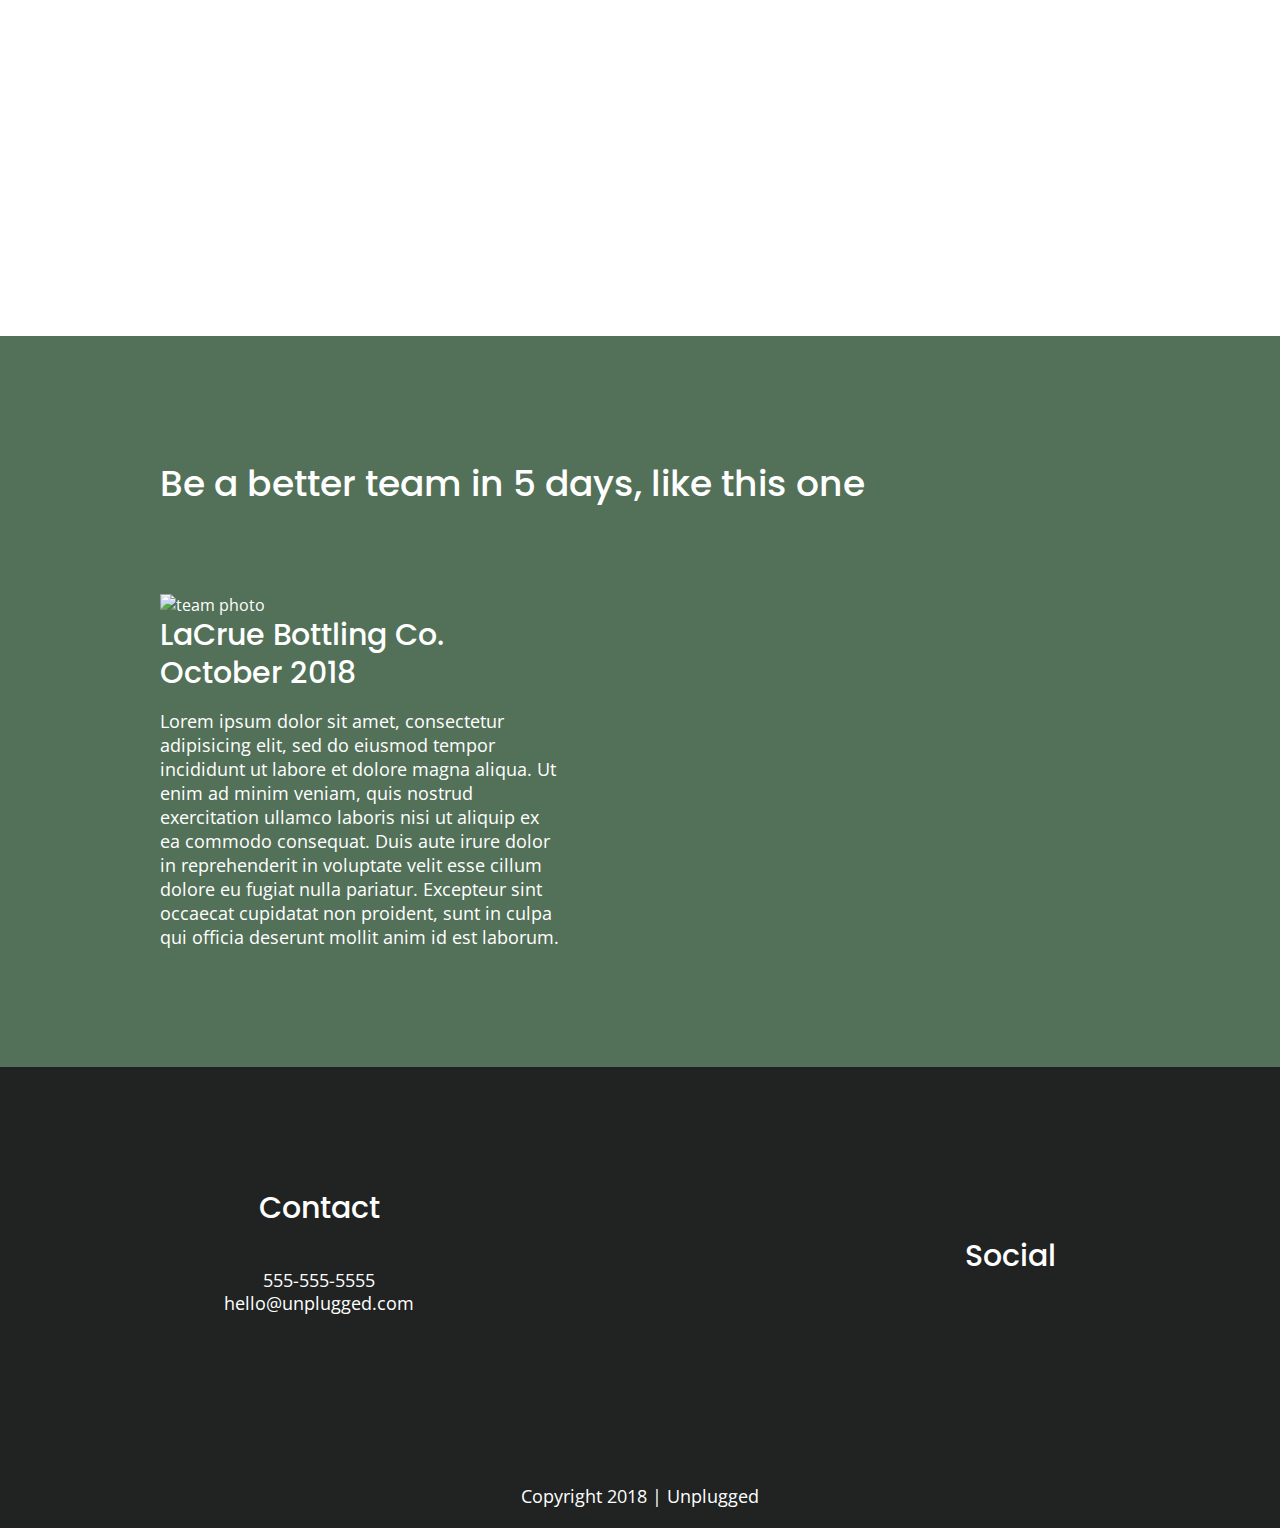
==== commit 634962fb: "added icons" ====
--- a/index.html
+++ b/index.html
@@ -16,6 +16,7 @@
   <!-- Google Fonts -->
   <link href="https://fonts.googleapis.com/css?family=Roboto:400,500&display=swap" rel="stylesheet">
   <link href="https://fonts.googleapis.com/css?family=Open+Sans:400,700|Poppins:500,700" rel="stylesheet">
+  <script src="https://kit.fontawesome.com/bdc8c8bf31.js" crossorigin="anonymous"></script>
   <meta name="theme-color" content="#fafafa">
 </head>
 
@@ -68,27 +69,27 @@
           <h2>Have the work week you always dreamed of — without the bad wifi.</h2>
           <div class="features-items">
             <article>
-        <p class="fontawesome-icon"></p>
+        <i class="fas fa-campground"></i>
         <p class="features-item-description">Located in a peaceful bungalow outside of Lake Geneva, Wisconsin.</p>
             </article>
           <article>
-        <p class="fontawesome-icon"></p>
+        <i class="fas fa-bed"></i>
         <p class="features-item-description">12 private rooms with ensuite bathrooms, 2 group meetings rooms, and 4 breakout rooms.</p>
           </article>
       <article>
-        <p class="fontawesome-icon"></p>
+        <i class="fas fa-utensils"></i>
         <p class="features-item-description">Private chef team providing on demand meals - just like your team kitchen.</p>
       </article>
       <article>
-        <p class="fontawesome-icon"></p>
+        <i class="fas fa-shoe-prints"></i>
         <p class="features-item-description">5 outdoor obstacle courses, including private beach 1/2 mile from bungalow.</p>
       </article>
       <article>
-        <p class="fontawesome-icon"></p>
+        <i class="fas fa-smile"></i>
         <p class="features-item-description">Retreat facilitator to manage your day to day activities so you all get a chance to reset.</p>
       </article>
       <article>
-        <p class="fontawesome-icon"></p>
+        <i class="fas fa-wifi"></i>
         <p class="features-item-description">Dedicated computer room for times that you must wifi.</p>
       </article>
     </div>
--- a/css/main.css
+++ b/css/main.css
@@ -350,6 +350,11 @@
   margin: 0;
 }
 
+.features i {
+  font-size: 3.75em;
+  margin-bottom: 40px;
+}
+
 /* Reviews */
 
 .reviews {
@@ -393,6 +398,22 @@
 
 .contact-content p {
   margin: 0;
+}
+
+.map figure {
+  position: relative;
+  width: 100%;
+  height: 0;
+  padding-bottom:125%;
+  overflow: hidden;
+}
+
+.map iframe {
+  position: absolute;
+  width: 100%;
+  height: 100%;
+  top: 0;
+  left: 0;
 }
 
     /* FAQ Page */
@@ -677,6 +698,10 @@
   width:45%;
 }
 
+.map figure {
+  padding-bottom: 45.5%;
+}
+
 .contact-section .content-wrapper h2 {
   width:80%;
 }
@@ -787,6 +812,9 @@
   /* ===============================================================================
   ABOUT PAGE
   =============================================================================== */
+.map figure {
+  padding-bottom: 37.5%;
+}
 
   .mission h2,
   .contact-section .content-wrapper h2 {
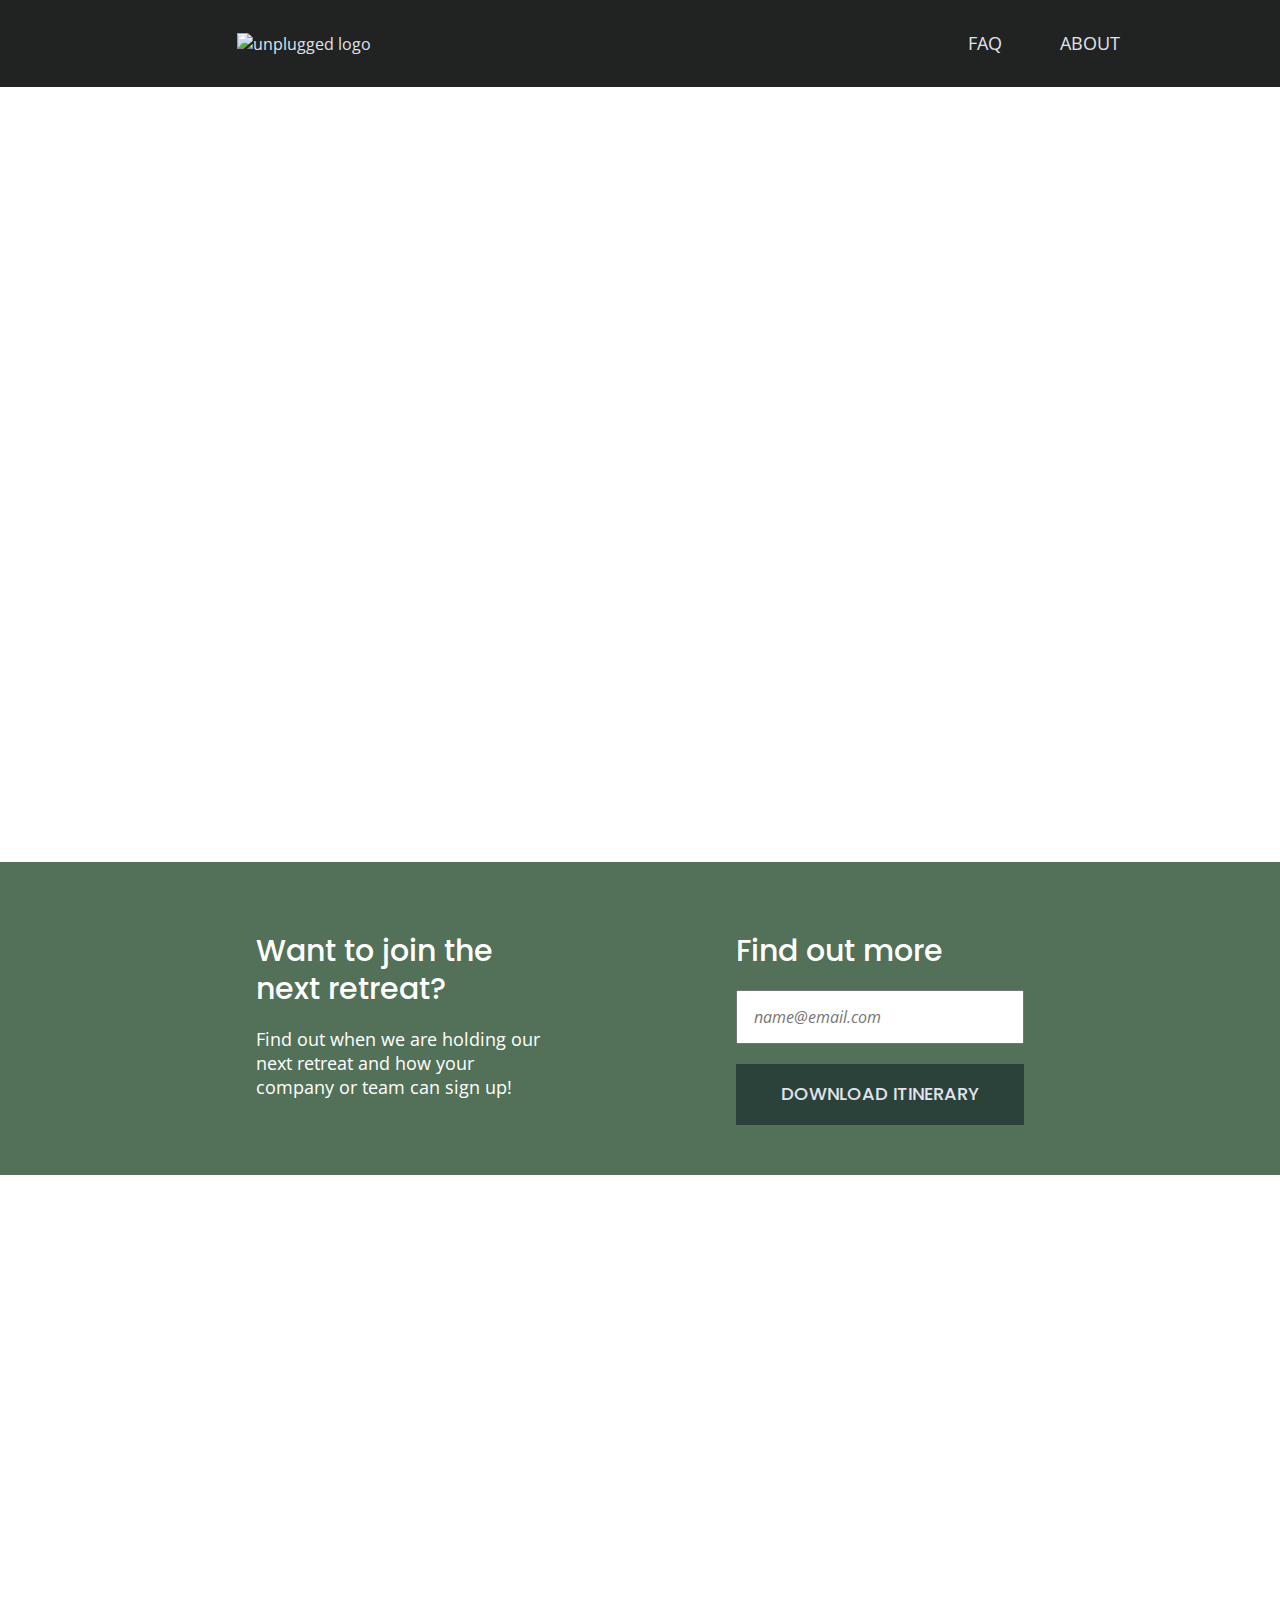
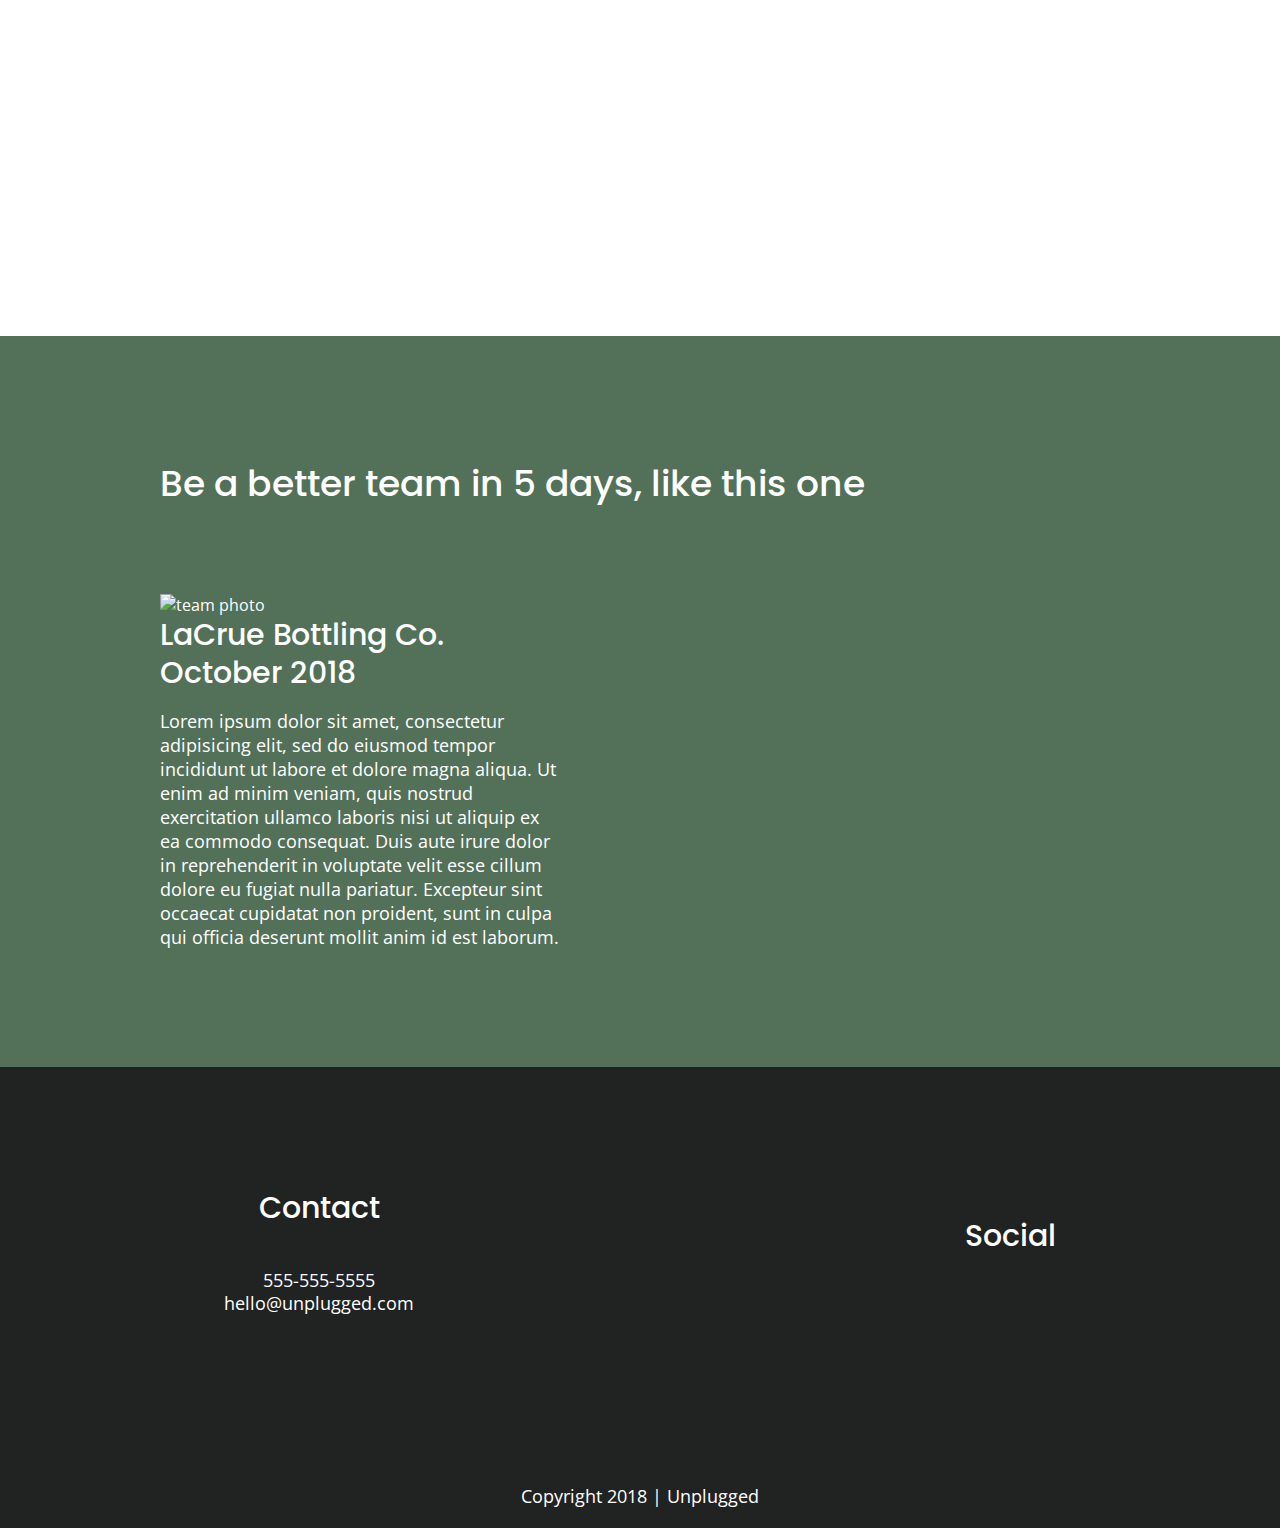
==== commit fcefe28a: "styled icons" ====
--- a/index.html
+++ b/index.html
@@ -129,9 +129,9 @@
         <div class="social">
           <h4>Social</h4>
           <div class="social-icons">
-            <p><a href="https://www.facebook.com/yoursite" target="_blank"></a></p>
-            <p><a href="https://twitter.com/yoursite" target="_blank"></a></p>
-            <p><a href="https://www.instagram.com/yoursite/" target="_blank"></a></p>
+            <i class="fab fa-facebook"><a href="https://www.facebook.com/yoursite" target="_blank"></a></i>
+            <i class="fab fa-twitter"><a href="https://twitter.com/yoursite" target="_blank"></a></i>
+            <i class="fab fa-instagram"><a href="https://www.instagram.com/yoursite/" target="_blank"></a></i>
           </div>
         </div>
       </div> <!--footer content wrapper ends-->
--- a/css/main.css
+++ b/css/main.css
@@ -234,6 +234,12 @@
   display:flex;
   justify-content:  space-around;
   align-items: center;
+}
+
+footer .social-icons i {
+  font-size: 3.75em;
+  margin-bottom: 40px;
+  padding-right: 20%;
 }
 
 footer .social-icons p {
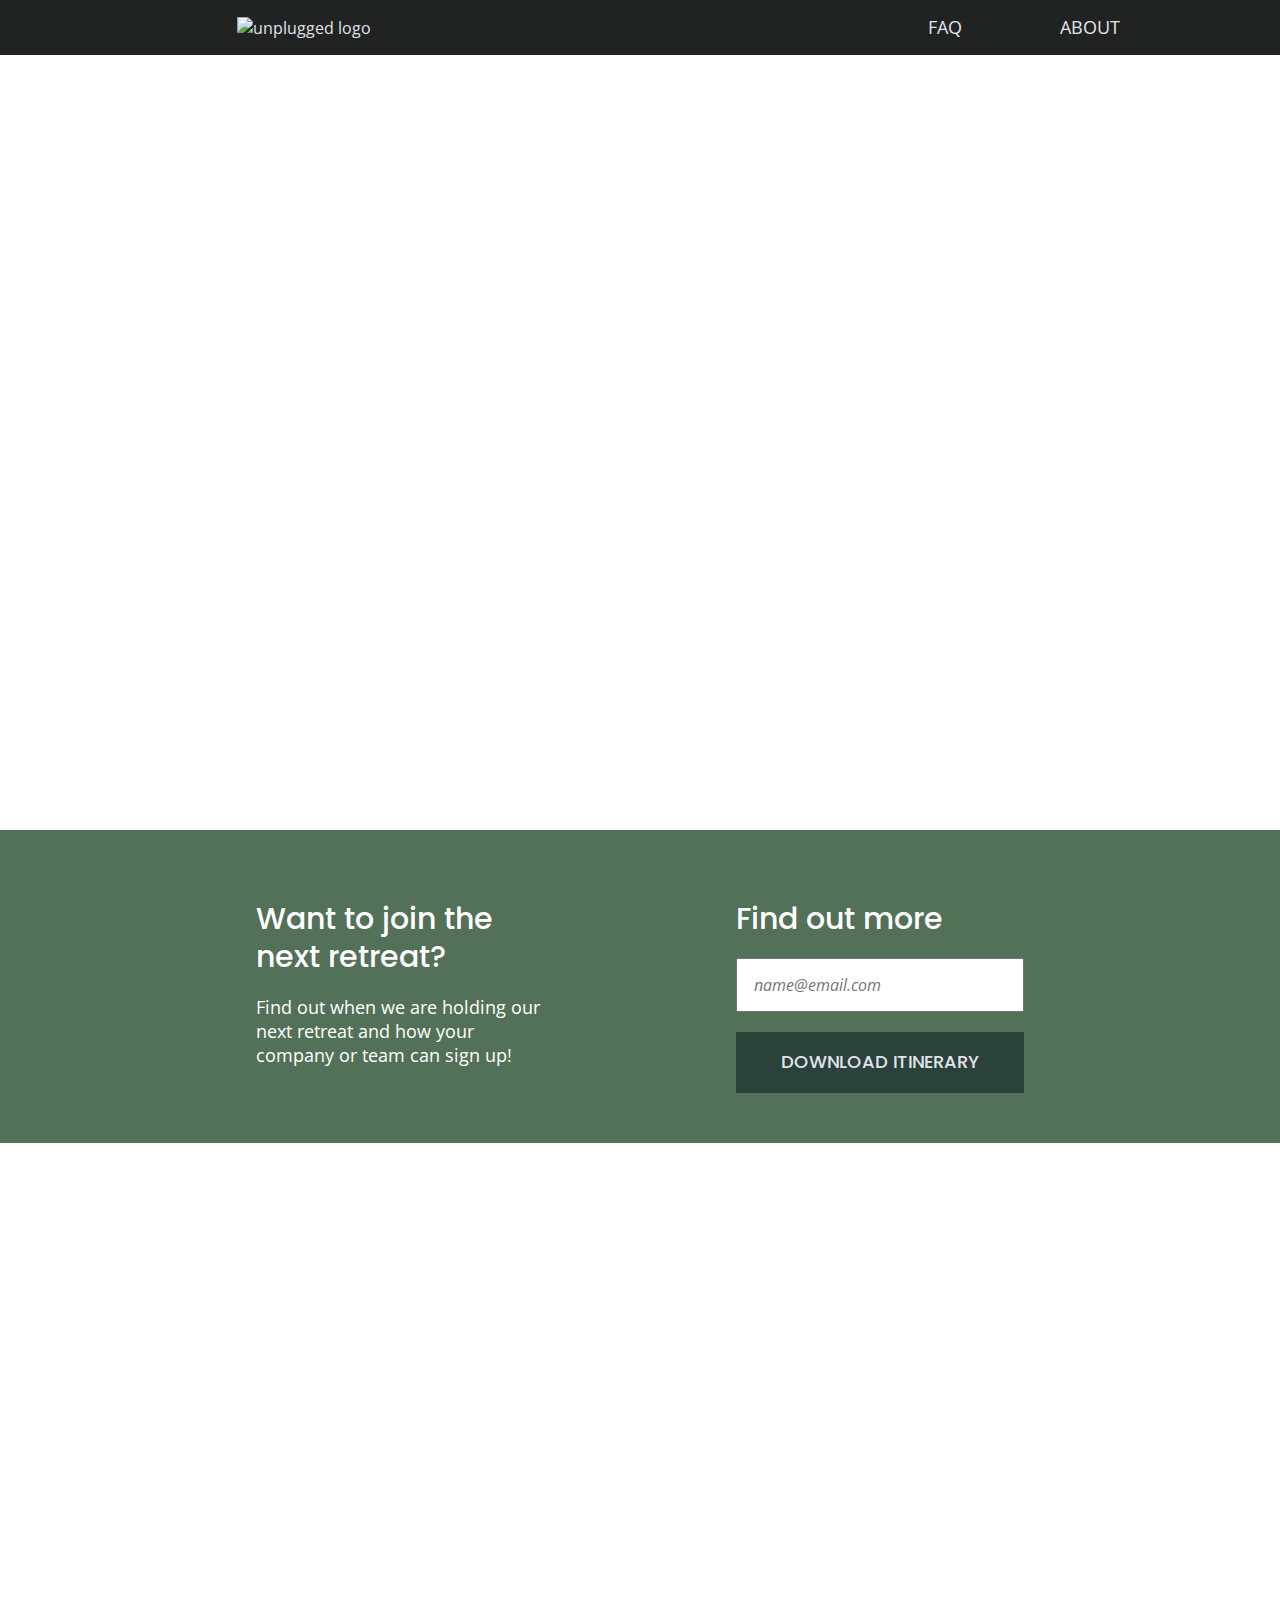
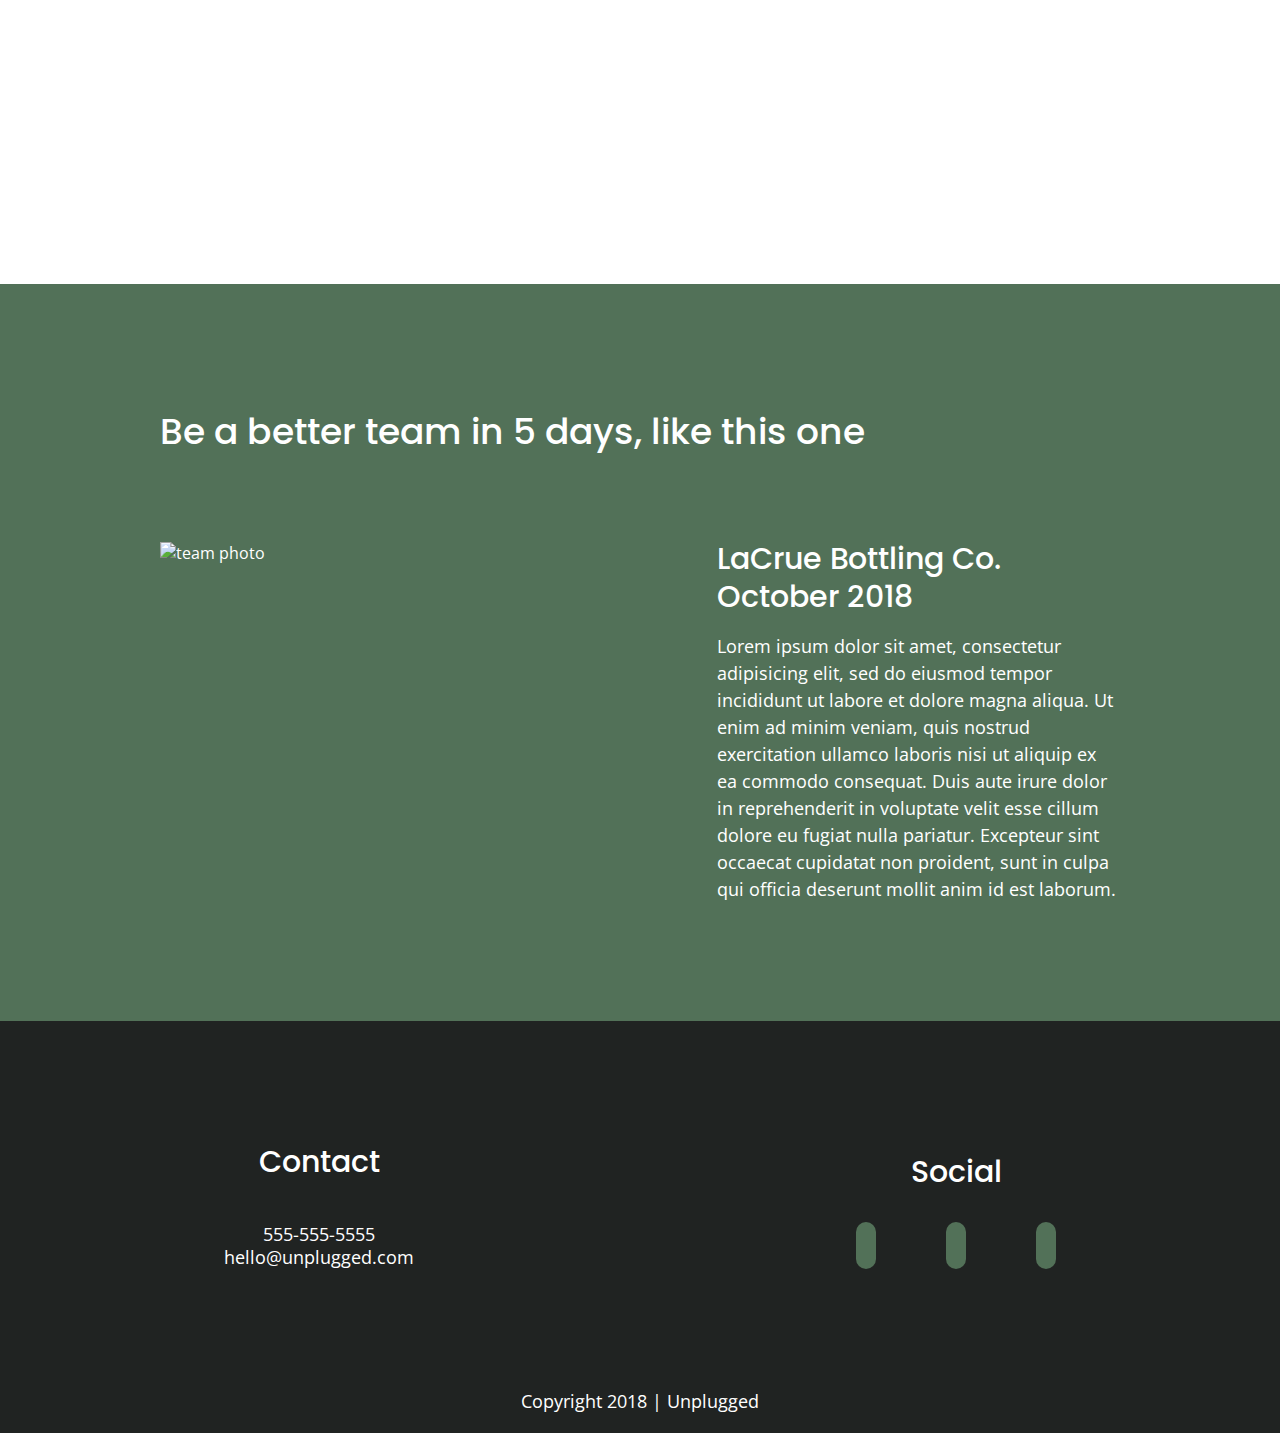
==== commit 4827da87: "styled queries" ====
--- a/index.html
+++ b/index.html
@@ -66,8 +66,8 @@
 
     <section class="features">
         <div class="content-wrapper">
-          <h2>Have the work week you always dreamed of — without the bad wifi.</h2>
           <div class="features-items">
+            <h2>Have the work week you always dreamed of — without the bad wifi.</h2>
             <article>
         <i class="fas fa-campground"></i>
         <p class="features-item-description">Located in a peaceful bungalow outside of Lake Geneva, Wisconsin.</p>
@@ -99,19 +99,19 @@
       <section class="reviews">
         <div class="content-wrapper">
           <h2>Be a better team in 5 days, like this one</h2>
-          <figure>
-          <img src="../assets/team1.jpg" alt="team photo">
-        </figure>
           <article>
-            <div>
-              <h3>LaCrue Bottling Co. October 2018</h3>
-              <p>Lorem ipsum dolor sit amet, consectetur adipisicing elit, sed do eiusmod
-              tempor incididunt ut labore et dolore magna aliqua. Ut enim ad minim veniam,
-              quis nostrud exercitation ullamco laboris nisi ut aliquip ex ea commodo
-              consequat. Duis aute irure dolor in reprehenderit in voluptate velit esse
-              cillum dolore eu fugiat nulla pariatur. Excepteur sint occaecat cupidatat non
-              proident, sunt in culpa qui officia deserunt mollit anim id est laborum.</p>
-            </div>
+            <figure>
+            <img src="../assets/team1.jpg" alt="team photo">
+            </figure>
+              <div>
+                <h3>LaCrue Bottling Co. October 2018</h3>
+                <p>Lorem ipsum dolor sit amet, consectetur adipisicing elit, sed do eiusmod
+                tempor incididunt ut labore et dolore magna aliqua. Ut enim ad minim veniam,
+                quis nostrud exercitation ullamco laboris nisi ut aliquip ex ea commodo
+                consequat. Duis aute irure dolor in reprehenderit in voluptate velit esse
+                cillum dolore eu fugiat nulla pariatur. Excepteur sint occaecat cupidatat non
+                proident, sunt in culpa qui officia deserunt mollit anim id est laborum.</p>
+              </div>
           </article>
         </div>
       </section>
@@ -129,9 +129,9 @@
         <div class="social">
           <h4>Social</h4>
           <div class="social-icons">
-            <i class="fab fa-facebook"><a href="https://www.facebook.com/yoursite" target="_blank"></a></i>
-            <i class="fab fa-twitter"><a href="https://twitter.com/yoursite" target="_blank"></a></i>
-            <i class="fab fa-instagram"><a href="https://www.instagram.com/yoursite/" target="_blank"></a></i>
+            <a href="https://www.facebook.com" target="_blank"><i class="fab fa-facebook"></i></a>
+            <a href="https://twitter.com" target="_blank"><i class="fab fa-twitter"></i></a>
+            <a href="https://www.instagram.com" target="_blank"><i class="fab fa-instagram"></i></a>
           </div>
         </div>
       </div> <!--footer content wrapper ends-->
--- a/css/main.css
+++ b/css/main.css
@@ -200,12 +200,16 @@
   align-items: center;
   flex-flow: row wrap;
   width: 60%;
+  margin:0;
+  padding:0;
 }
 
 header nav ul {
   display: flex;
   justify-content: space-around;
   width:100%;
+  margin:0;
+  padding:0;
 }
 
 header nav ul li {
@@ -222,7 +226,7 @@
 }
 
 footer .content-wrapper {
-  width: 55%;
+  width: 65%;
   margin: 50px 0;
 }
 
@@ -232,14 +236,17 @@
 
 footer .social-icons {
   display:flex;
-  justify-content:  space-around;
+  justify-content: space-around;
   align-items: center;
 }
 
 footer .social-icons i {
-  font-size: 3.75em;
+  font-size: 1.2em;
   margin-bottom: 40px;
   padding-right: 20%;
+  background-color: #527158;
+  padding: 10px;
+  border-radius: 50px;
 }
 
 footer .social-icons p {
@@ -265,10 +272,6 @@
   background-repeat: no-repeat;
   background-position: center;
   background color: #333;
-  /* display:flex;
-  justify-content: center; */
-  /* align-items: center; */
-  /* flex-flow: row wrap; */
   min-height: 500px;
 }
 
@@ -322,8 +325,6 @@
   justify-content: center;
   flex-flow: row wrap;
   background: url(../../assets/features2.jpg);
-  /* min-height: 750px; */
-  /* background-repeat: no-repeat; */
   background-position: center;
   background-size: cover;
 }
@@ -341,7 +342,7 @@
   display: flex;
   justify-content: center;
   align-items: center;
-  flex-flow: row wrap;
+  flex-flow: column;
 }
 
 .form-description {
@@ -357,6 +358,8 @@
 }
 
 .features i {
+  display:flex;
+  justify-content: center;
   font-size: 3.75em;
   margin-bottom: 40px;
 }
@@ -377,12 +380,16 @@
 }
 
 .reviews h3{
-  width: 55%
+  width: 55%;
   margin:20px 0;
 }
 
 .reviews figure {
-  width:49%;
+  width:100%;
+}
+
+.reviews p{
+  line-height: 1.5em;
 }
       /* About Page */
 
@@ -567,11 +574,11 @@
   /* header */
   header {
     justify-content: space-around;
-    padding:33px 0;
+    padding: 33px 0;
   }
 
   header .content-wrapper {
-    width:100%;
+    width: 100%;
     justify-content:space-between;
   }
 
@@ -580,14 +587,14 @@
   }
 
   header nav {
-    width:20%;
+    width: 20%;
   }
   header nav ul {
     justify-content: space-between;
   }
 
   .header-divider {
-    display:none;
+    display: none;
   }
 
   .hero-area {
@@ -613,7 +620,7 @@
 
  aside .content-wrapper .form-description,
   aside .content-wrapper .form {
-    width: 40%;
+    width: 47%;
     margin: 0;
   }
 
@@ -631,9 +638,20 @@
     flex-basis: 50%;
   }
 
+.features .features-items {
+  display: flex;
+  justify-content: center;
+  align-items: center;
+  flex-flow: row wrap;
+}
+
   .features .features-item-description {
-    width:62%;
-  }
+  width:62%;
+}
+
+    .features i {
+    margin-bottom:30px;
+    }
 
   /* reviews */
   .reviews article {
@@ -641,12 +659,8 @@
     justify-content: space-between;
   }
 
-  .reviews article div {
-    width:49%;
-  }
-
   .reviews h2 {
-    width: 85%;
+      width: 85%;
   }
 
   .reviews h3 {
@@ -659,6 +673,9 @@
     width: 49%;
   }
 
+    .reviews figure {
+    flex-flow:column;
+}
   /* footer */
   footer .content-wrapper {
     width:65%;
@@ -672,7 +689,7 @@
     flex-direction: row;
   }
 
-  footer-contact {
+  footer .contact {
     margin-bottom: 0;
   }
 
@@ -685,6 +702,11 @@
       line-height: 1.285;
   }
 
+    footer .social-icons {
+    width:12.5em;
+        justify-content: space-between;
+    }
+
   footer .copyright {
     width: 100%;
   }
@@ -697,7 +719,7 @@
   display:flex;
   justify-content: space-between;
   align-items: center;
-  paddin-top:20px;
+  padding-top:20px;
 }
 
 .mission-content p {
@@ -732,7 +754,7 @@
     flex-basis:45%;
   }
 
-  faq h2 {
+  .faq h2 {
     width:100%;
   }
 
